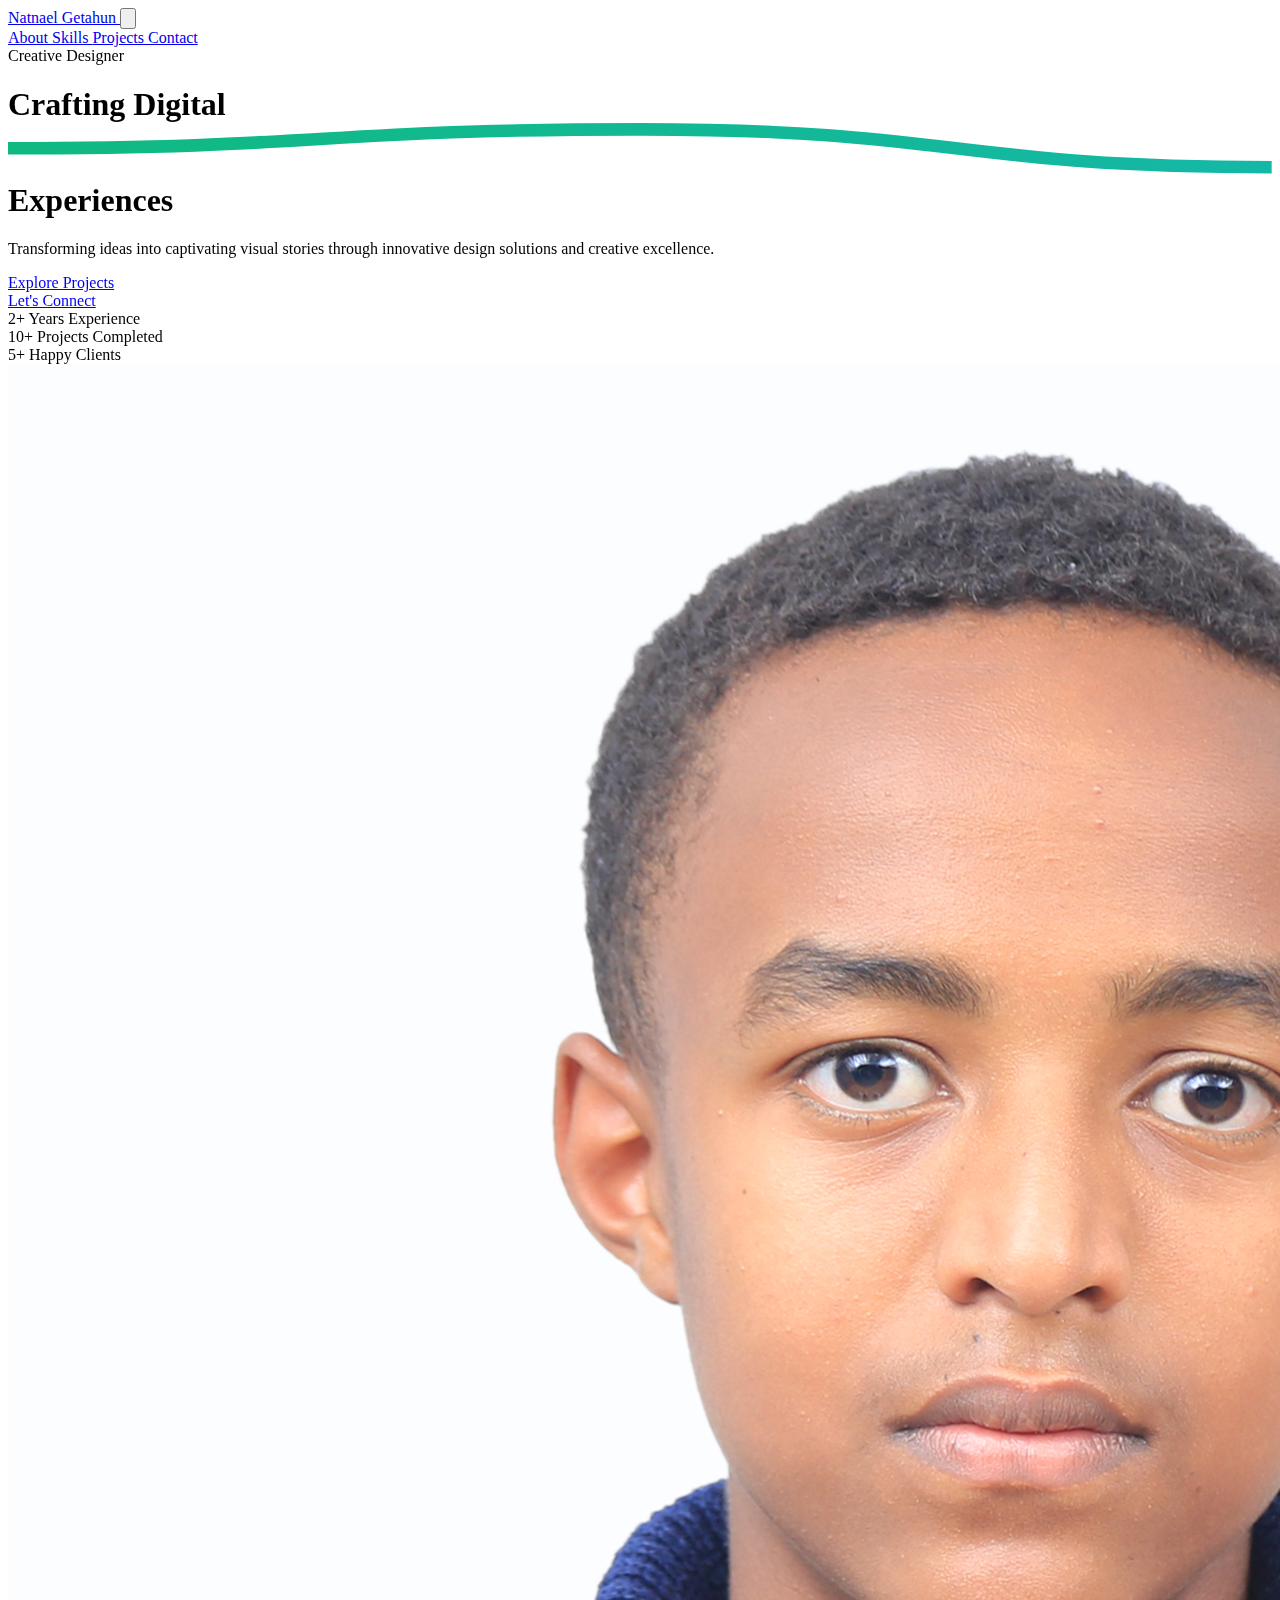
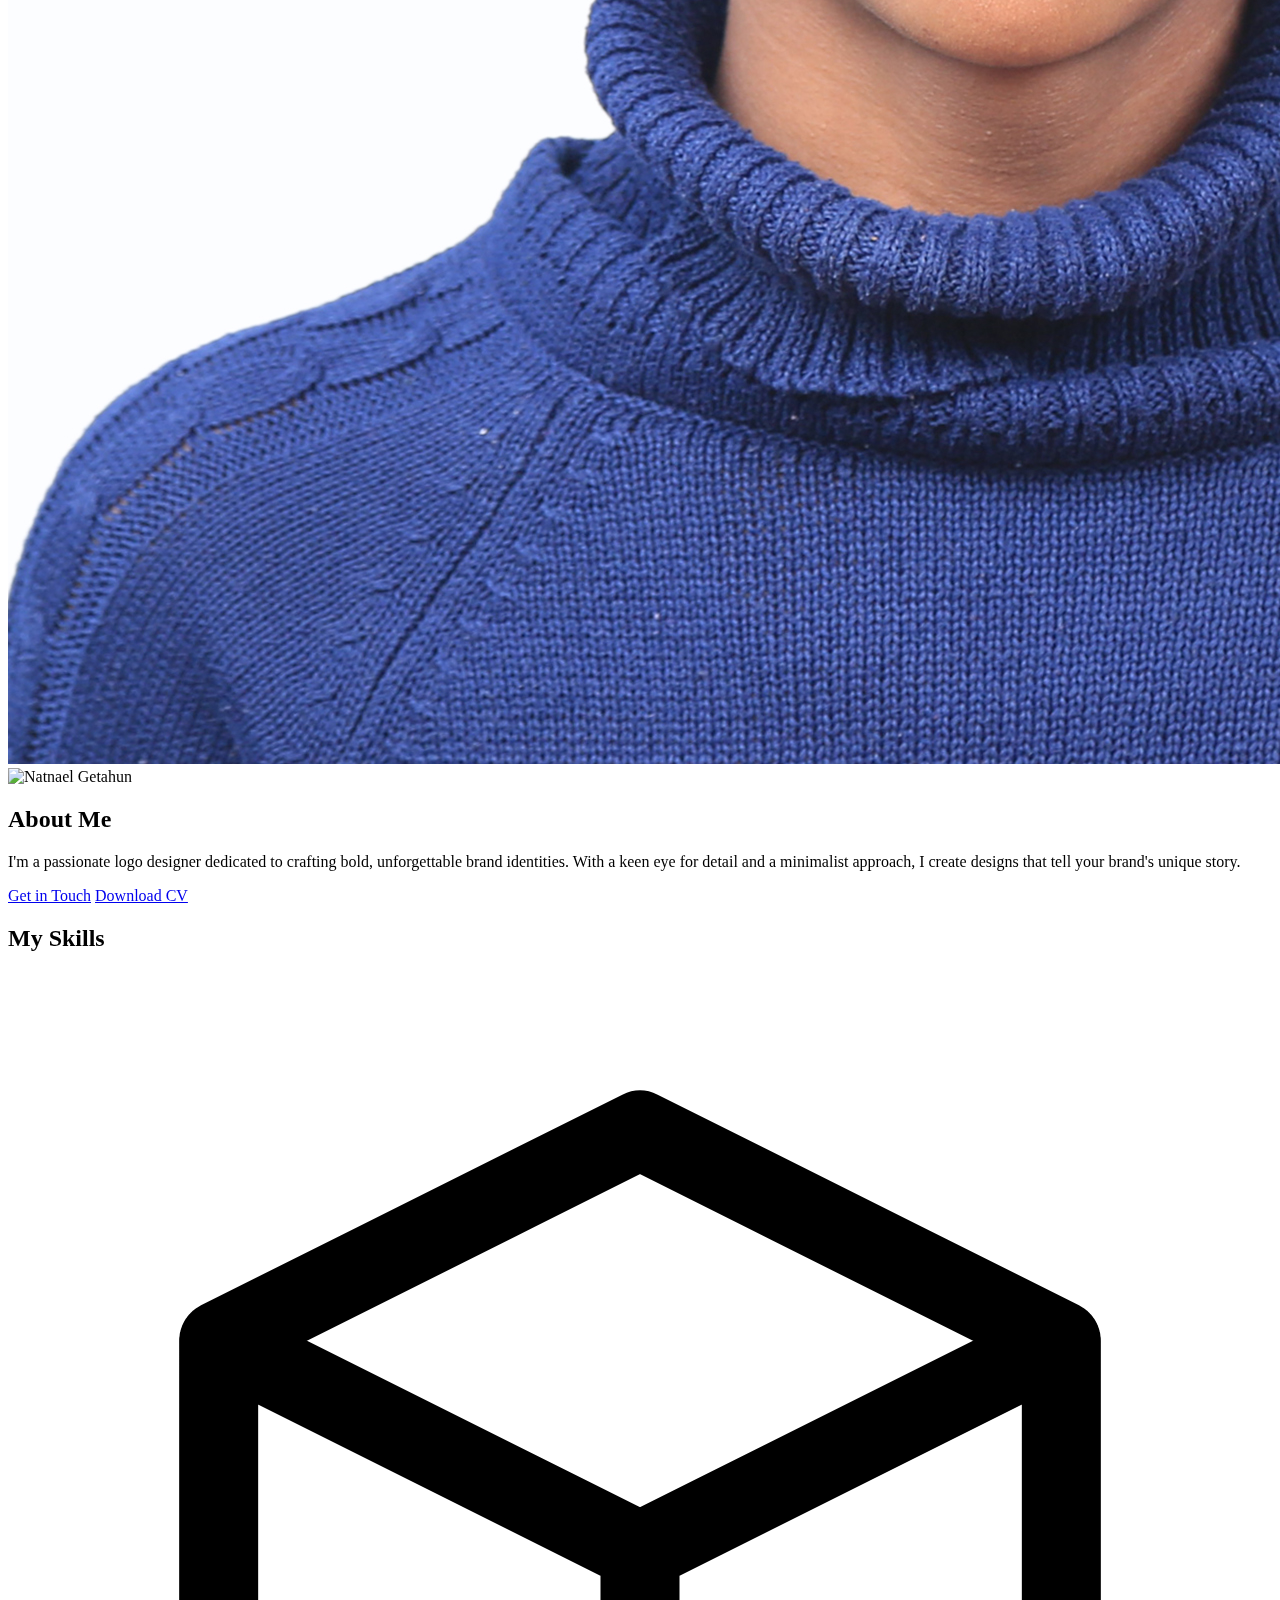
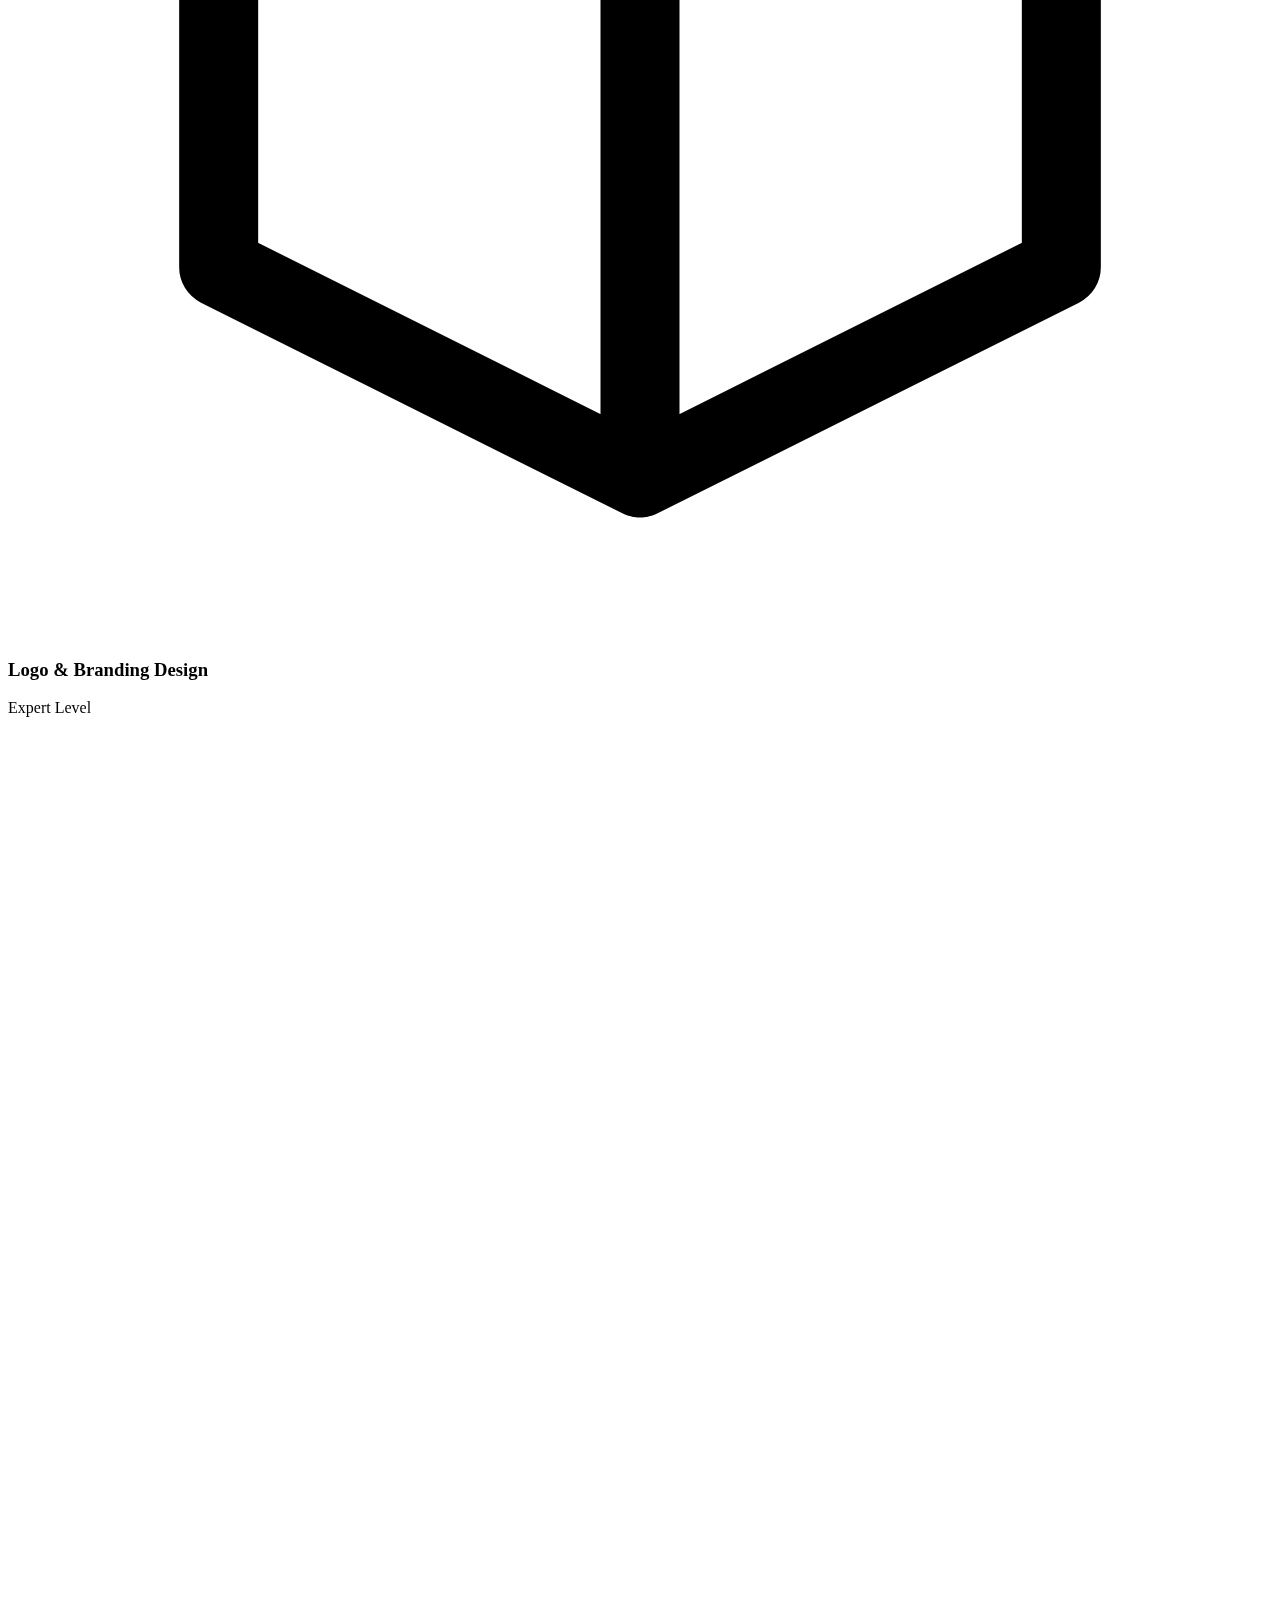
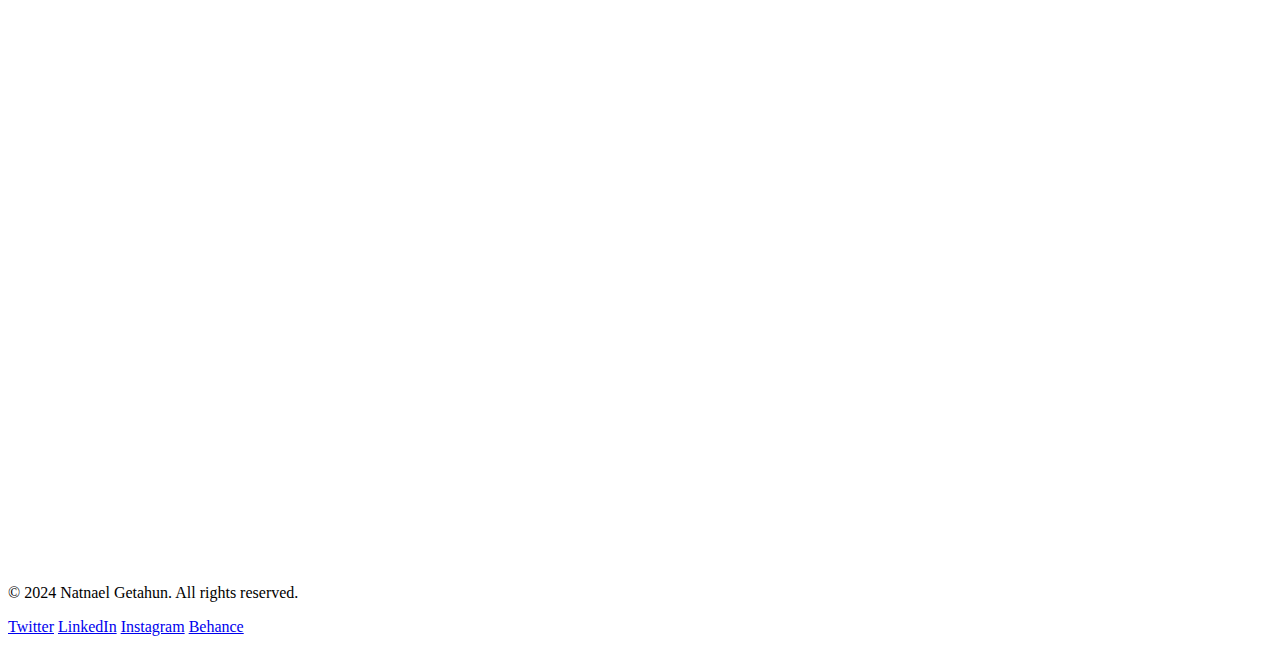
==== index.html @ 7a93e9b8 "first commit" ====
<!DOCTYPE html>
<html lang="en">
<head>
    <meta charset="UTF-8">
    <meta name="viewport" content="width=device-width, initial-scale=1.0">
    <title>Your Portfolio</title>
    <script src="https://cdn.tailwindcss.com"></script>
    <script src="https://unpkg.com/aos@2.3.1/dist/aos.js"></script>
    <link href="https://unpkg.com/aos@2.3.1/dist/aos.css" rel="stylesheet">
</head>
<body class="bg-gradient-to-br from-gray-900 to-black text-gray-100">
    <!-- Navbar -->
    <nav class="fixed top-0 w-full z-50 transition-all duration-300" id="navbar">
        <div class="max-w-7xl mx-auto px-4 sm:px-6 lg:px-8">
            <div class="flex justify-between h-20 items-center">
                <a href="#" class="relative group">
                    <span class="text-2xl font-bold bg-gradient-to-r from-emerald-400 to-teal-500 bg-clip-text text-transparent">
                        Natnael Getahun
                    </span>
                    <span class="absolute -bottom-1 left-0 w-0 h-0.5 bg-gradient-to-r from-emerald-400 to-teal-500 group-hover:w-full transition-all duration-300"></span>
                </a>
                
                <button class="md:hidden p-2 rounded-lg bg-gray-800/50 hover:bg-gray-700/50 transition-colors backdrop-blur-lg" type="button" aria-label="Toggle menu">
                    <svg class="h-6 w-6 text-emerald-400" fill="none" viewBox="0 0 24 24" stroke="currentColor">
                        <path stroke-linecap="round" stroke-linejoin="round" stroke-width="2" d="M4 6h16M4 12h16M4 18h16"/>
                    </svg>
                </button>

                <div class="hidden md:flex items-center space-x-1">
                    <a href="#about" class="px-4 py-2 rounded-lg hover:bg-gray-800/50 hover:text-emerald-400 transition-all duration-300 relative group">
                        About
                        <span class="absolute bottom-0 left-0 w-full h-0.5 bg-emerald-400 transform scale-x-0 group-hover:scale-x-100 transition-transform duration-300"></span>
                    </a>
                    <a href="#skills" class="px-4 py-2 rounded-lg hover:bg-gray-800/50 hover:text-emerald-400 transition-all duration-300 relative group">
                        Skills
                        <span class="absolute bottom-0 left-0 w-full h-0.5 bg-emerald-400 transform scale-x-0 group-hover:scale-x-100 transition-transform duration-300"></span>
                    </a>
                    <a href="#projects" class="px-4 py-2 rounded-lg hover:bg-gray-800/50 hover:text-emerald-400 transition-all duration-300 relative group">
                        Projects
                        <span class="absolute bottom-0 left-0 w-full h-0.5 bg-emerald-400 transform scale-x-0 group-hover:scale-x-100 transition-transform duration-300"></span>
                    </a>
                    <a href="#contact" class="ml-4 px-6 py-2 bg-gradient-to-r from-emerald-500 to-teal-500 rounded-lg hover:from-emerald-600 hover:to-teal-600 transition-all duration-300 shadow-lg hover:shadow-emerald-500/25">
                        Contact
                    </a>
                </div>
            </div>
        </div>
    </nav>

    <!-- Hero Section -->
    <header class="min-h-screen relative overflow-hidden pt-20">
        <div class="absolute inset-0">
            <div class="absolute inset-0 bg-gradient-to-br from-emerald-500/10 to-teal-500/10 animate-pulse"></div>
            <div class="absolute w-full h-full bg-[radial-gradient(circle_at_center,rgba(16,185,129,0.1)_0%,transparent_70%)]"></div>
        </div>
        
        <div class="max-w-7xl mx-auto px-6 py-20 relative">
            <div class="flex flex-col md:flex-row items-center justify-between gap-16">
                <div class="md:w-1/2 space-y-8" data-aos="fade-up">
                    <div class="relative">
                        <span class="text-emerald-400 text-xl font-medium mb-4 block">Creative Designer</span>
                        <h1 class="text-6xl md:text-7xl font-bold leading-tight">
                            Crafting
                            <span class="relative">
                                Digital
                                <svg class="absolute -bottom-2 left-0 w-full" viewBox="0 0 200 8" xmlns="http://www.w3.org/2000/svg">
                                    <path d="M0 4C50 4 50 1 100 1C150 1 150 7 200 7" stroke="url(#gradient)" stroke-width="2" fill="none"/>
                                    <defs>
                                        <linearGradient id="gradient" x1="0%" y1="0%" x2="100%" y2="0%">
                                            <stop offset="0%" style="stop-color:#10B981"/>
                                            <stop offset="100%" style="stop-color:#14B8A6"/>
                                        </linearGradient>
                                    </defs>
                                </svg>
                            </span>
                            <span class="block mt-2">Experiences</span>
                        </h1>
                        <p class="text-xl md:text-2xl text-gray-400 mt-8 max-w-xl">
                            Transforming ideas into captivating visual stories through innovative design solutions and creative excellence.
                        </p>
                    </div>
                    
                    <div class="flex flex-col sm:flex-row gap-6 mt-12">
                        <a href="#projects" class="group relative px-8 py-4 bg-gradient-to-r from-emerald-500 to-teal-500 rounded-full font-medium overflow-hidden">
                            <span class="relative z-10">Explore Projects</span>
                            <div class="absolute inset-0 bg-gradient-to-r from-teal-500 to-emerald-500 translate-x-full group-hover:translate-x-0 transition-transform duration-300"></div>
                        </a>
                        <a href="#contact" class="px-8 py-4 rounded-full font-medium border border-emerald-500/30 hover:border-emerald-500 transition-all hover:shadow-[0_0_20px_rgba(16,185,129,0.2)] backdrop-blur-sm">
                            Let's Connect
                        </a>
                    </div>
                    
                    <div class="flex gap-8 mt-12">
                        <div class="text-center">
                            <span class="block text-3xl font-bold text-emerald-400">2+</span>
                            <span class="text-gray-400">Years Experience</span>
                        </div>
                        <div class="text-center">
                            <span class="block text-3xl font-bold text-emerald-400">10+</span>
                            <span class="text-gray-400">Projects Completed</span>
                        </div>
                        <div class="text-center">
                            <span class="block text-3xl font-bold text-emerald-400">5+</span>
                            <span class="text-gray-400">Happy Clients</span>
                        </div>
                    </div>
                </div>
                
                <div class="md:w-1/2 relative" data-aos="fade-left">
                    <div class="relative z-10">
                        <div class="group relative aspect-[3/3] w-full max-w-lg mx-auto">
                            <img src="images/profile.jpg" alt="Natnael Getahun" class="w-full h-full object-cover rounded-2xl shadow-[0_0_50px_rgba(16,185,129,0.3)] border border-emerald-500/20">
                            <div class="absolute inset-0 bg-gradient-to-tr from-emerald-500/20 to-transparent opacity-0 group-hover:opacity-100 transition-all duration-300 rounded-2xl"></div>
                        </div>
                    </div>
                </div>
            </div>
        </div>
    </header>

    <!-- About Section -->
    <section id="about" class="py-32 relative">
        <div class="max-w-6xl mx-auto px-4 grid md:grid-cols-2 gap-12 items-center">
            <div class="relative" data-aos="fade-right" data-aos-duration="1000">
                <img src="images/G04A7018.JPG" alt="Natnael Getahun" class="rounded-2xl object-top bg-top shadow-2xl w-full aspect-square object-cover">
                <div class="absolute -bottom-6 -right-6 w-48 h-48 bg-emerald-500/20 rounded-2xl -z-10"></div>
            </div>
            <div data-aos="fade-left" data-aos-duration="1000">
                <h2 class="text-5xl font-bold mb-8 bg-gradient-to-r from-emerald-400 to-teal-500 bg-clip-text text-transparent">About Me</h2>
                <p class="text-xl leading-relaxed text-gray-300 mb-8">
                    I'm a passionate logo designer dedicated to crafting bold, unforgettable brand identities. With a keen eye for detail and a minimalist approach, I create designs that tell your brand's unique story.
                </p>
                <div class="flex gap-4">
                    <a href="#contact" class="px-6 py-3 bg-emerald-500 rounded-lg hover:bg-emerald-600 transition-all">Get in Touch</a>
                    <a href="#" class="px-6 py-3 border border-emerald-500 text-emerald-500 rounded-lg hover:bg-emerald-500 hover:text-white transition-all">Download CV</a>
                </div>
            </div>
        </div>
    </section>

    <!-- Skills Section -->
    <section id="skills" class="py-32 bg-gray-900/50">
        <div class="max-w-6xl mx-auto px-4">
            <h2 class="text-5xl font-bold text-center mb-16 bg-gradient-to-r from-emerald-400 to-teal-500 bg-clip-text text-transparent" data-aos="fade-up">My Skills</h2>
            <div class="grid grid-cols-2 md:grid-cols-3 gap-8">
                <!-- Logo & Branding -->
                <div class="bg-gray-800/50 p-6 rounded-xl text-center hover:transform hover:scale-105 transition-all" data-aos="fade-up" data-aos-delay="100">
                    <svg class="w-16 h-16 mx-auto mb-4 text-emerald-400" viewBox="0 0 24 24" fill="none" stroke="currentColor" stroke-width="1.5">
                        <path d="M20 7L12 3L4 7M20 7L12 11M20 7V17L12 21M12 11L4 7M12 11V21M4 7V17L12 21" stroke-linecap="round" stroke-linejoin="round"/>
                    </svg>
                    <h3 class="text-xl font-bold text-emerald-400">Logo & Branding Design</h3>
                    <p class="text-gray-400">Expert Level</p>
                </div>

                <!-- Illustration -->
                <div class="bg-gray-800/50 p-6 rounded-xl text-center hover:transform hover:scale-105 transition-all" data-aos="fade-up" data-aos-delay="200">
                    <svg class="w-16 h-16 mx-auto mb-4 text-emerald-400" viewBox="0 0 24 24" fill="none" stroke="currentColor" stroke-width="1.5">
                        <path d="M4 16L8.586 11.414C9.367 10.633 10.633 10.633 11.414 11.414L16 16M14 14L15.586 12.414C16.367 11.633 17.633 11.633 18.414 12.414L20 14M14 8H14.01M6 20H18C19.1046 20 20 19.1046 20 18V6C20 4.89543 19.1046 4 18 4H6C4.89543 4 4 4.89543 4 6V18C4 19.1046 4.89543 20 6 20Z" stroke-linecap="round" stroke-linejoin="round"/>
                    </svg>
                    <h3 class="text-xl font-bold text-emerald-400">Illustration</h3>
                    <p class="text-gray-400">Advanced</p>
                </div>

                <!-- UX/UI Design -->
                <div class="bg-gray-800/50 p-6 rounded-xl text-center hover:transform hover:scale-105 transition-all" data-aos="fade-up" data-aos-delay="300">
                    <svg class="w-16 h-16 mx-auto mb-4 text-emerald-400" viewBox="0 0 24 24" fill="none" stroke="currentColor" stroke-width="1.5">
                        <path d="M9 12H15M9 16H15M17 21H7C5.89543 21 5 20.1046 5 19V5C5 3.89543 5.89543 3 7 3H12.5858C12.851 3 13.1054 3.10536 13.2929 3.29289L18.7071 8.70711C18.8946 8.89464 19 9.149 19 9.41421V19C19 20.1046 18.1046 21 17 21Z" stroke-linecap="round" stroke-linejoin="round"/>
                    </svg>
                    <h3 class="text-xl font-bold text-emerald-400">UX/UI Design</h3>
                    <p class="text-gray-400">Intermediate</p>
                </div>

                <!-- Print Design -->
                <div class="bg-gray-800/50 p-6 rounded-xl text-center hover:transform hover:scale-105 transition-all" data-aos="fade-up" data-aos-delay="400">
                    <svg class="w-16 h-16 mx-auto mb-4 text-emerald-400" viewBox="0 0 24 24" fill="none" stroke="currentColor" stroke-width="1.5">
                        <path d="M17 17H19C20.1046 17 21 16.1046 21 15V11C21 9.89543 20.1046 9 19 9H5C3.89543 9 3 9.89543 3 11V15C3 16.1046 3.89543 17 5 17H7M17 17V15H7V17M17 17V21H7V17" stroke-linecap="round" stroke-linejoin="round"/>
                        <path d="M7 9V5C7 3.89543 7.89543 3 9 3H15C16.1046 3 17 3.89543 17 5V9" stroke-linecap="round" stroke-linejoin="round"/>
                    </svg>
                    <h3 class="text-xl font-bold text-emerald-400">Print Design</h3>
                    <p class="text-gray-400">Expert Level</p>
                </div>

                <!-- Print Production -->
                <div class="bg-gray-800/50 p-6 rounded-xl text-center hover:transform hover:scale-105 transition-all" data-aos="fade-up" data-aos-delay="500">
                    <svg class="w-16 h-16 mx-auto mb-4 text-emerald-400" viewBox="0 0 24 24" fill="none" stroke="currentColor" stroke-width="1.5">
                        <path d="M7 16V4M7 4L3 8M7 4L11 8M17 8V20M17 20L13 16M17 20L21 16" stroke-linecap="round" stroke-linejoin="round"/>
                    </svg>
                    <h3 class="text-xl font-bold text-emerald-400">Print Production</h3>
                    <p class="text-gray-400">Advanced</p>
                </div>
            </div>
        </div>
    </section>

    <!-- Projects Section -->
    <section id="projects" class="py-32">
        <div class="max-w-7xl mx-auto px-4">
            <div class="text-center mb-20" data-aos="fade-up">
                <h2 class="text-5xl font-bold mb-6 bg-gradient-to-r from-emerald-400 to-teal-500 bg-clip-text text-transparent">Featured Projects</h2>
                <p class="text-2xl text-gray-300">A Selection of My Best Work</p>
            </div>
            <div class="grid grid-cols-1 md:grid-cols-2 lg:grid-cols-3 gap-10">
                <div class="group relative overflow-hidden rounded-2xl" data-aos="fade-up">
                    <img src="images/projects/project-1/image-1.jpg" class="w-full h-[400px] object-cover transition-transform duration-500 group-hover:scale-110" alt="Demul Brand Identity">
                    <div class="absolute inset-0 bg-gradient-to-t from-black/80 to-transparent flex items-end p-8 translate-y-4 group-hover:translate-y-0 transition-transform">
                        <div>
                            <h3 class="text-2xl font-bold text-emerald-400 mb-2">Demul Brand Identity</h3>
                            <p class="text-gray-300">Modern sports brand identity featuring dynamic neon green aesthetics, custom typography, and comprehensive merchandise design</p>
                        </div>
                    </div>
                </div>
                <div class="group relative overflow-hidden rounded-2xl" data-aos="fade-up" data-aos-delay="100">
                    <img src="images/projects/project-2/image-1.jpg" class="w-full h-[400px] object-cover transition-transform duration-500 group-hover:scale-110" alt="Gold Coffee Packaging">
                    <div class="absolute inset-0 bg-gradient-to-t from-black/80 to-transparent flex items-end p-8 translate-y-4 group-hover:translate-y-0 transition-transform">
                        <div>
                            <h3 class="text-2xl font-bold text-emerald-400 mb-2">Gold Coffee Branding</h3>
                            <p class="text-gray-300">Premium Ethiopian coffee packaging design with elegant gold accents and modern typography</p>
                        </div>
                    </div>
                </div>
                <div class="group relative overflow-hidden rounded-2xl" data-aos="fade-up" data-aos-delay="200">
                    <img src="images/projects/project-3/image-1.jpg" class="w-full h-[400px] object-cover transition-transform duration-500 group-hover:scale-110" alt="Pharez Branding">
                    <div class="absolute inset-0 bg-gradient-to-t from-black/80 to-transparent flex items-end p-8 translate-y-4 group-hover:translate-y-0 transition-transform">
                        <div>
                            <h3 class="text-2xl font-bold text-emerald-400 mb-2">Pharez Corporate Identity</h3>
                            <p class="text-gray-300">Complete branding package including logo design, stationery, and company profile</p>
                        </div>
                    </div>
                </div>
            </div>
        </div>
    </section>

    <!-- Contact Section -->
    <section id="contact" class="py-32 relative">
        <div class="absolute inset-0 bg-emerald-500/5 backdrop-blur-3xl"></div>
        <div class="max-w-4xl mx-auto px-4 relative">
            <h2 class="text-5xl font-bold text-center mb-12 bg-gradient-to-r from-emerald-400 to-teal-500 bg-clip-text text-transparent" data-aos="fade-up">Let's Work Together</h2>
            <form class="grid md:grid-cols-2 gap-8" data-aos="fade-up" data-aos-delay="200">
                <div>
                    <label for="name" class="block text-lg font-medium mb-3 text-gray-300">Name</label>
                    <input type="text" id="name" required 
                        class="w-full px-6 py-4 bg-gray-800/50 rounded-xl focus:ring-2 focus:ring-emerald-500 focus:outline-none backdrop-blur-xl border border-gray-700/50">
                </div>
                <div>
                    <label for="email" class="block text-lg font-medium mb-3 text-gray-300">Email</label>
                    <input type="email" id="email" required 
                        class="w-full px-6 py-4 bg-gray-800/50 rounded-xl focus:ring-2 focus:ring-emerald-500 focus:outline-none backdrop-blur-xl border border-gray-700/50">
                </div>
                <div class="md:col-span-2">
                    <label for="message" class="block text-lg font-medium mb-3 text-gray-300">Message</label>
                    <textarea id="message" rows="5" required 
                        class="w-full px-6 py-4 bg-gray-800/50 rounded-xl focus:ring-2 focus:ring-emerald-500 focus:outline-none backdrop-blur-xl border border-gray-700/50"></textarea>
                </div>
                <div class="md:col-span-2">
                    <button type="submit" 
                        class="w-full py-4 bg-gradient-to-r from-emerald-500 to-teal-600 rounded-xl hover:from-emerald-600 hover:to-teal-700 transition-all text-lg font-semibold hover:scale-105">
                        Send Message
                    </button>
                </div>
            </form>
        </div>
    </section>

    <!-- Footer -->
    <footer class="bg-gray-900/80 py-12">
        <div class="max-w-7xl mx-auto px-4 text-center">
            <p class="text-gray-400">&copy; 2024 Natnael Getahun. All rights reserved.</p>
            <div class="flex justify-center gap-6 mt-6">
                <a href="#" class="text-gray-400 hover:text-emerald-400 transition-colors">Twitter</a>
                <a href="#" class="text-gray-400 hover:text-emerald-400 transition-colors">LinkedIn</a>
                <a href="#" class="text-gray-400 hover:text-emerald-400 transition-colors">Instagram</a>
                <a href="#" class="text-gray-400 hover:text-emerald-400 transition-colors">Behance</a>
            </div>
        </div>
    </footer>

    <script>
        AOS.init({
            duration: 1000,
            once: true,
            mirror: false
        });

        // Navbar scroll functionality
        window.addEventListener('scroll', function() {
            const navbar = document.getElementById('navbar');
            if (window.scrollY > 50) {
                navbar.classList.add('bg-gray-900/60', 'backdrop-blur-xl', 'border-b', 'border-gray-800/50');
            } else {
                navbar.classList.remove('bg-gray-900/60', 'backdrop-blur-xl', 'border-b', 'border-gray-800/50');
            }
        });
    </script>
</body>
</html>
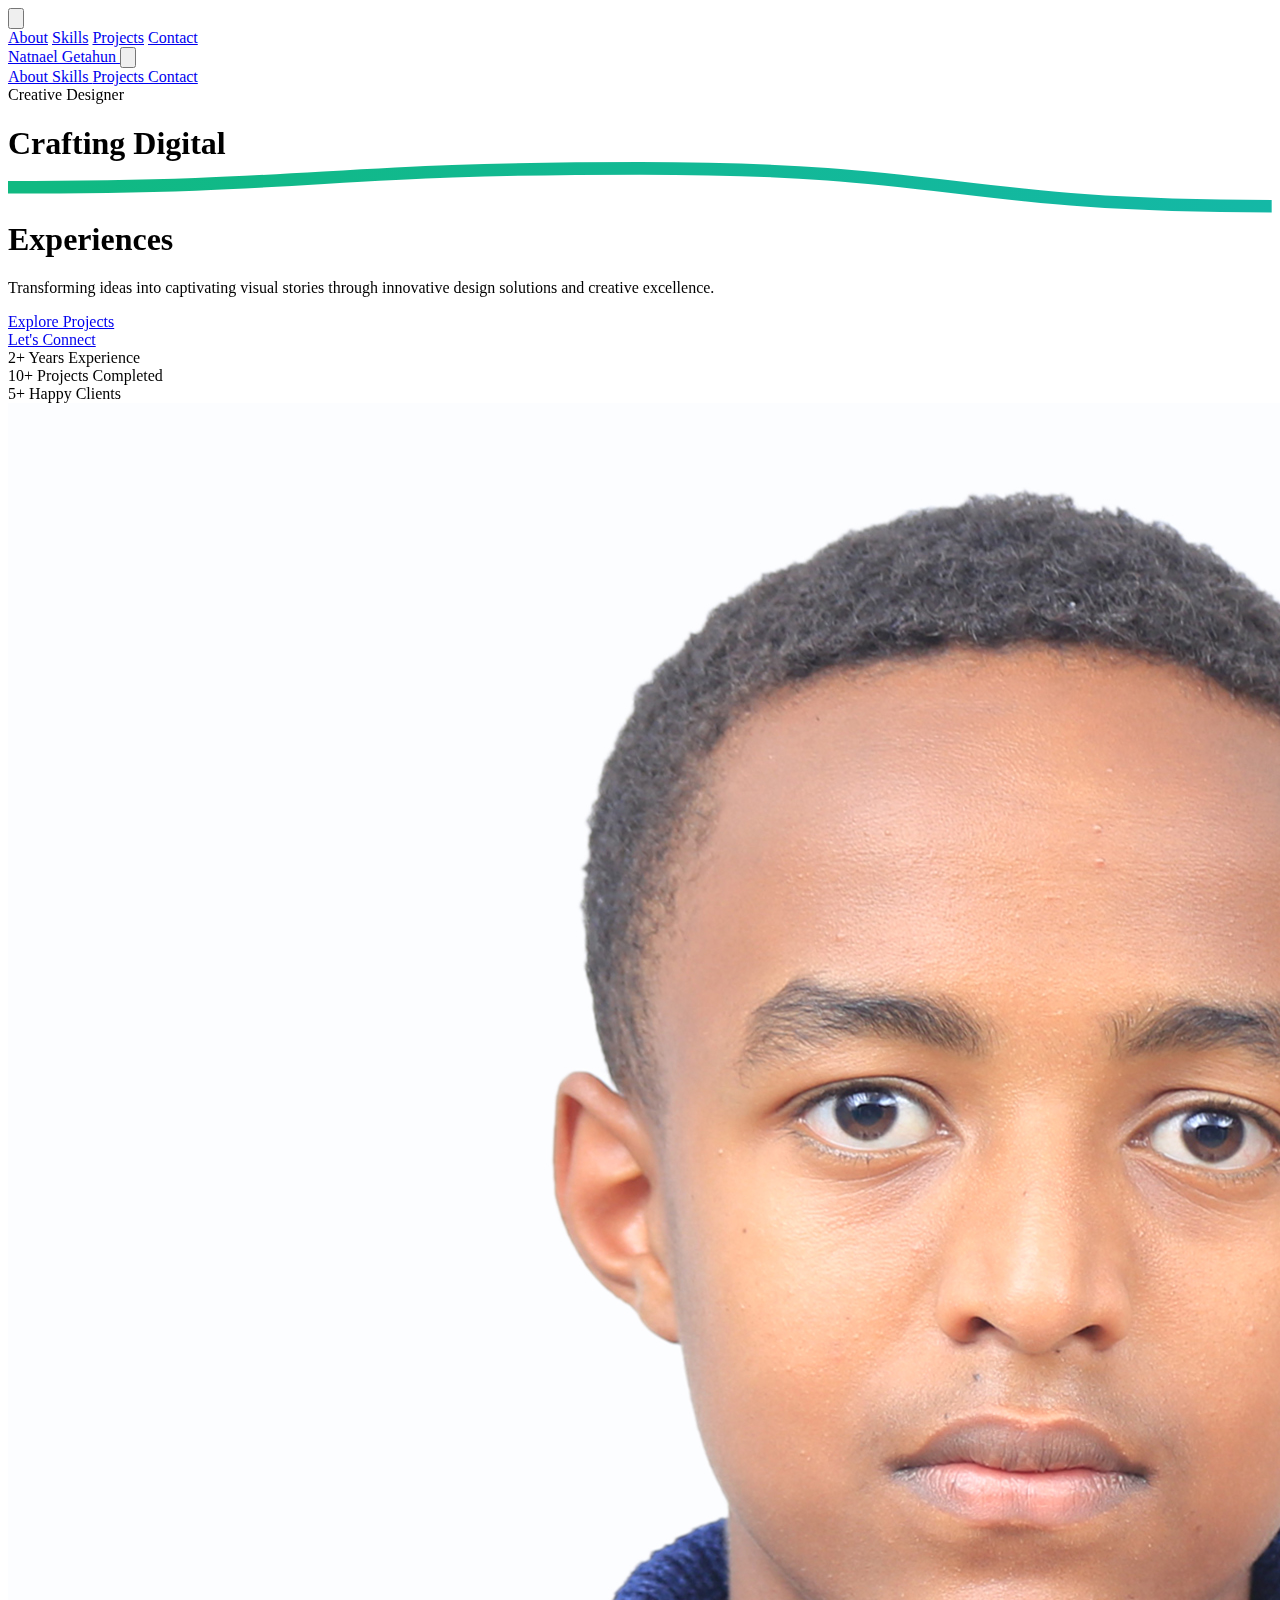
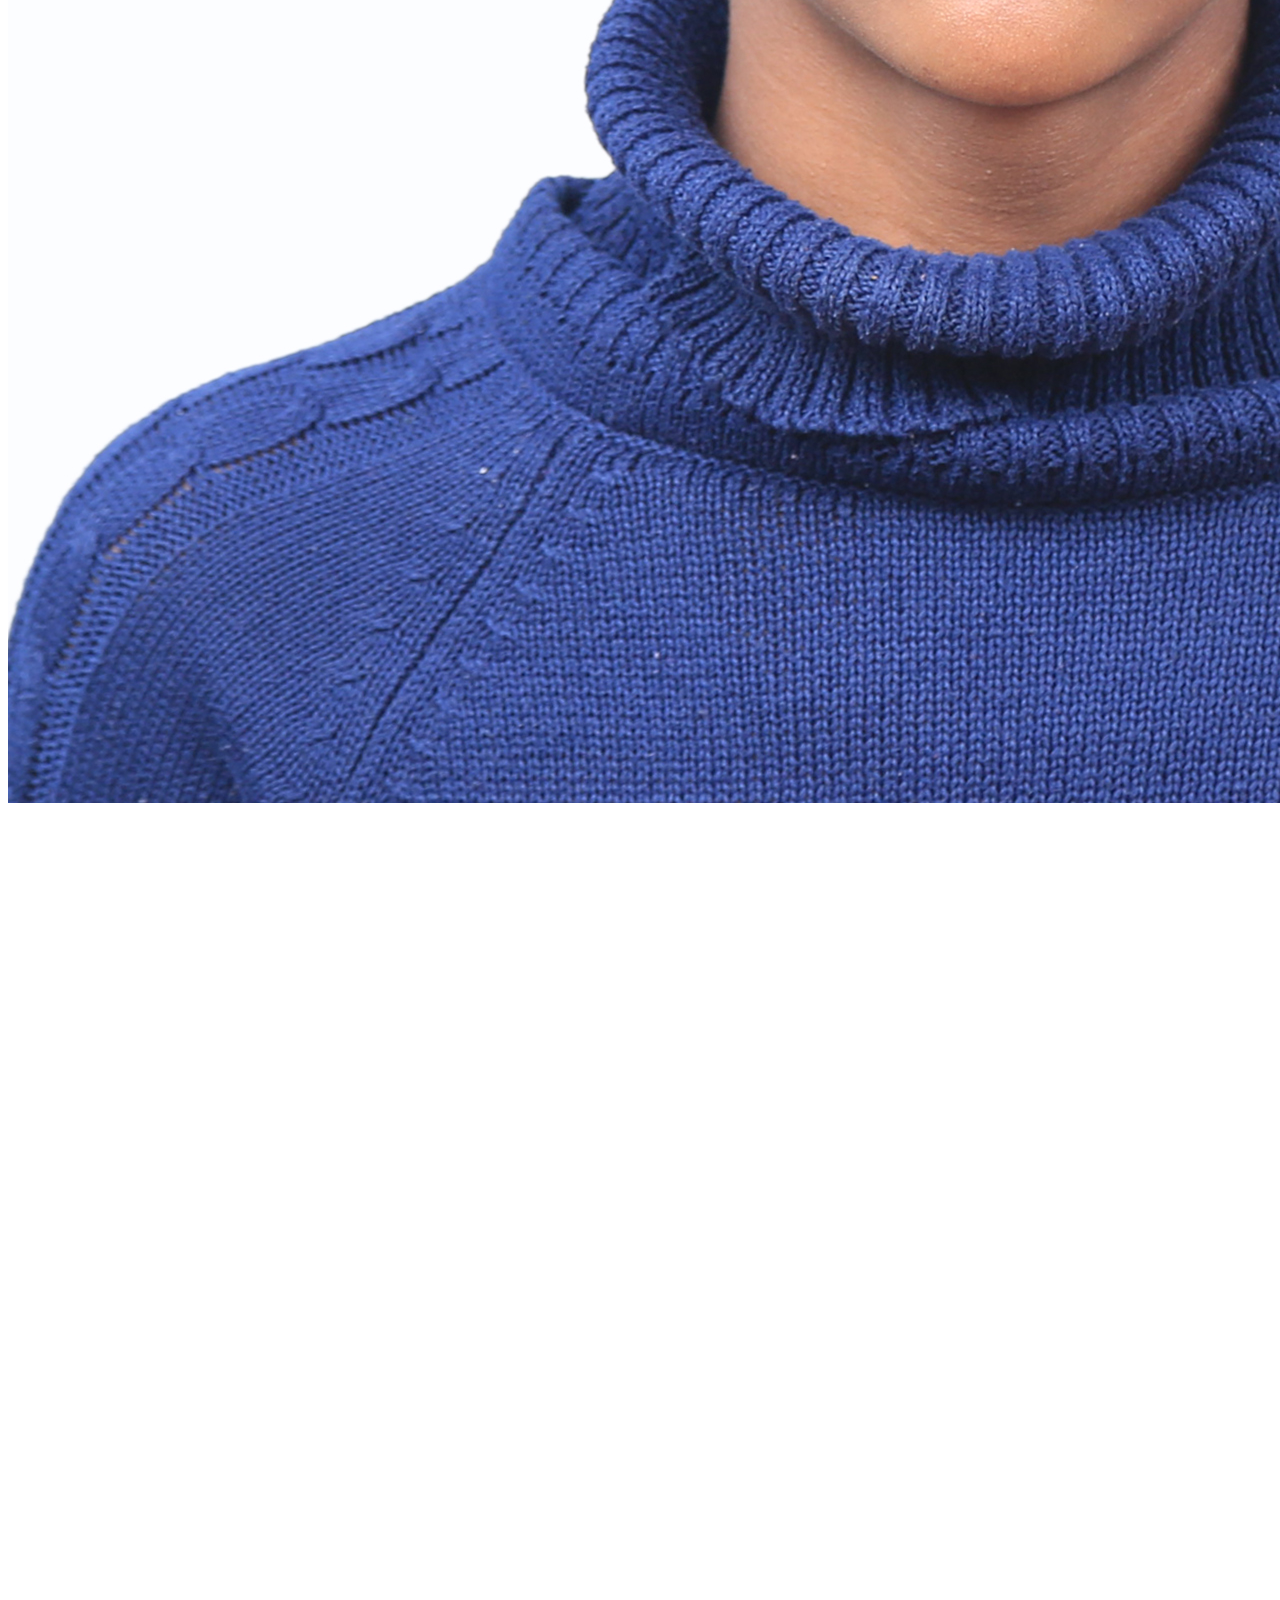
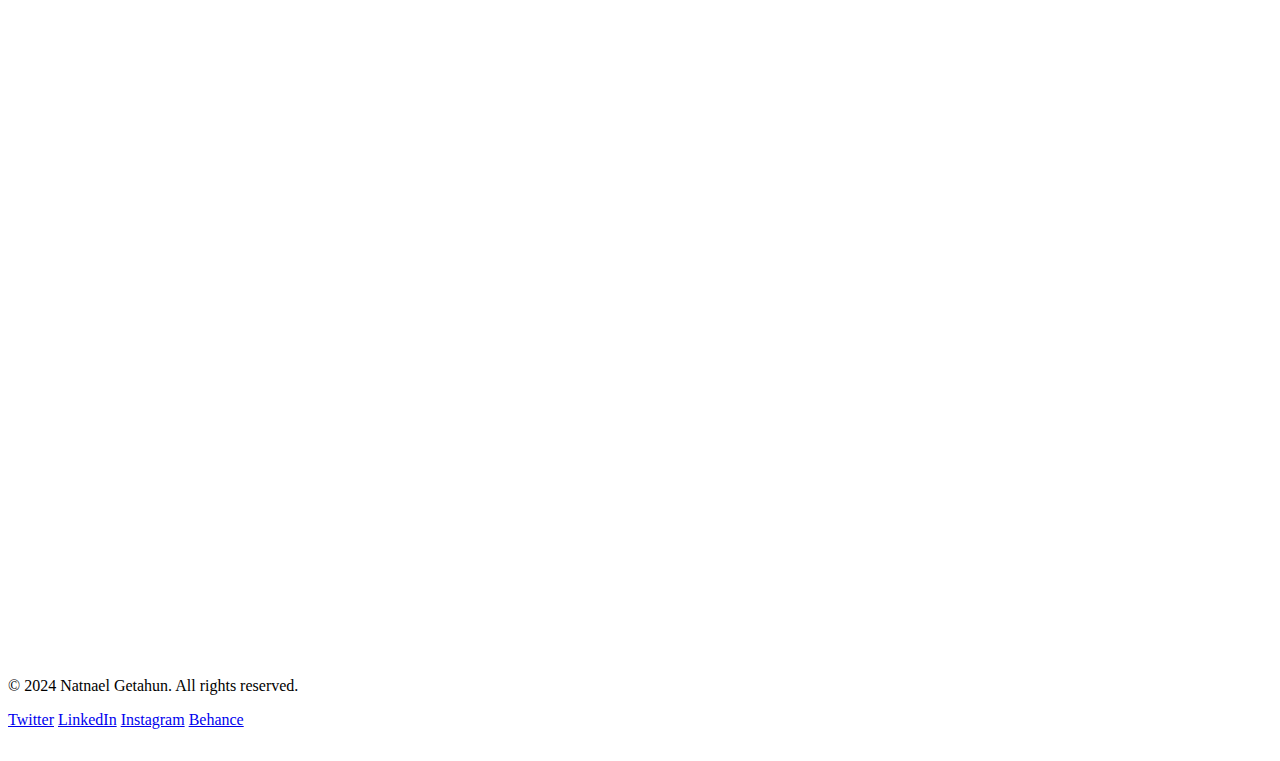
==== commit b4e3df01: "Enhance portfolio website with improved SEO, mobile menu functionality, and updated design elements." ====
--- a/index.html
+++ b/index.html
@@ -3,30 +3,76 @@
 <head>
     <meta charset="UTF-8">
     <meta name="viewport" content="width=device-width, initial-scale=1.0">
-    <title>Your Portfolio</title>
+    <meta name="description" content="Natnael Getahun - Creative Designer specializing in logo design, branding and digital experiences. View my portfolio of innovative design solutions.">
+    <meta name="keywords" content="logo design, branding, UI/UX design, creative designer, digital experiences, portfolio">
+    <meta name="author" content="Natnael Getahun">
+    
+    <!-- Open Graph / Facebook -->
+    <meta property="og:type" content="website">
+    <meta property="og:url" content="https://gucha.vercel.app/">
+    <meta property="og:title" content="Natnael Getahun - Creative Designer">
+    <meta property="og:description" content="Creative designer specializing in logo design, branding and digital experiences. View my portfolio of innovative design solutions.">
+    <meta property="og:image" content="https://gucha.vercel.app/images/og-image.jpg">
+
+    <!-- Twitter -->
+    <meta property="twitter:card" content="summary_large_image">
+    <meta property="twitter:url" content="https://gucha.vercel.app/">
+    <meta property="twitter:title" content="Natnael Getahun - Creative Designer">
+    <meta property="twitter:description" content="Creative designer specializing in logo design, branding and digital experiences. View my portfolio of innovative design solutions.">
+    <meta property="twitter:image" content="https://gucha.vercel.app/images/twitter-image.jpg">
+
+    <!-- Theme Color -->
+    <meta name="theme-color" content="#10B981">
+    <meta name="msapplication-navbutton-color" content="#10B981">
+    <meta name="apple-mobile-web-app-status-bar-style" content="#10B981">
+
+    <!-- Favicon -->
+    <link rel="apple-touch-icon" sizes="180x180" href="/apple-touch-icon.png">
+    <link rel="icon" type="image/png" sizes="32x32" href="/favicon-32x32.png">
+    <link rel="icon" type="image/png" sizes="16x16" href="/favicon-16x16.png">
+    <link rel="manifest" href="/site.webmanifest">
+
+    <title>Natnael Getahun - Creative Designer</title>
     <script src="https://cdn.tailwindcss.com"></script>
     <script src="https://unpkg.com/aos@2.3.1/dist/aos.js"></script>
     <link href="https://unpkg.com/aos@2.3.1/dist/aos.css" rel="stylesheet">
 </head>
 <body class="bg-gradient-to-br from-gray-900 to-black text-gray-100">
+    <!-- Mobile Menu -->
+    <div id="mobile-menu" class="fixed inset-0 bg-gray-900/95 z-50 transform translate-x-full transition-transform duration-300 lg:hidden">
+        <div class="flex justify-end p-6">
+            <button onclick="toggleMobileMenu()" class="text-gray-400 hover:text-white">
+                <svg class="w-6 h-6" fill="none" stroke="currentColor" viewBox="0 0 24 24">
+                    <path stroke-linecap="round" stroke-linejoin="round" stroke-width="2" d="M6 18L18 6M6 6l12 12"/>
+                </svg>
+            </button>
+        </div>
+        <nav class="flex flex-col items-center space-y-8 p-8">
+            <a href="#about" onclick="toggleMobileMenu()" class="text-xl hover:text-emerald-400 transition-colors">About</a>
+            <a href="#skills" onclick="toggleMobileMenu()" class="text-xl hover:text-emerald-400 transition-colors">Skills</a>
+            <a href="#projects" onclick="toggleMobileMenu()" class="text-xl hover:text-emerald-400 transition-colors">Projects</a>
+            <a href="#contact" onclick="toggleMobileMenu()" class="text-xl px-6 py-2 bg-gradient-to-r from-emerald-500 to-teal-500 rounded-lg">Contact</a>
+        </nav>
+    </div>
+
     <!-- Navbar -->
-    <nav class="fixed top-0 w-full z-50 transition-all duration-300" id="navbar">
+    <nav class="fixed top-0 w-full z-40 transition-all duration-300" id="navbar">
         <div class="max-w-7xl mx-auto px-4 sm:px-6 lg:px-8">
             <div class="flex justify-between h-20 items-center">
                 <a href="#" class="relative group">
-                    <span class="text-2xl font-bold bg-gradient-to-r from-emerald-400 to-teal-500 bg-clip-text text-transparent">
+                    <span class="text-xl sm:text-2xl font-bold bg-gradient-to-r from-emerald-400 to-teal-500 bg-clip-text text-transparent">
                         Natnael Getahun
                     </span>
                     <span class="absolute -bottom-1 left-0 w-0 h-0.5 bg-gradient-to-r from-emerald-400 to-teal-500 group-hover:w-full transition-all duration-300"></span>
                 </a>
                 
-                <button class="md:hidden p-2 rounded-lg bg-gray-800/50 hover:bg-gray-700/50 transition-colors backdrop-blur-lg" type="button" aria-label="Toggle menu">
+                <button onclick="toggleMobileMenu()" class="lg:hidden p-2 rounded-lg bg-gray-800/50 hover:bg-gray-700/50 transition-colors backdrop-blur-lg" type="button" aria-label="Toggle menu">
                     <svg class="h-6 w-6 text-emerald-400" fill="none" viewBox="0 0 24 24" stroke="currentColor">
                         <path stroke-linecap="round" stroke-linejoin="round" stroke-width="2" d="M4 6h16M4 12h16M4 18h16"/>
                     </svg>
                 </button>
 
-                <div class="hidden md:flex items-center space-x-1">
+                <div class="hidden lg:flex items-center space-x-1">
                     <a href="#about" class="px-4 py-2 rounded-lg hover:bg-gray-800/50 hover:text-emerald-400 transition-all duration-300 relative group">
                         About
                         <span class="absolute bottom-0 left-0 w-full h-0.5 bg-emerald-400 transform scale-x-0 group-hover:scale-x-100 transition-transform duration-300"></span>
@@ -54,12 +100,12 @@
             <div class="absolute w-full h-full bg-[radial-gradient(circle_at_center,rgba(16,185,129,0.1)_0%,transparent_70%)]"></div>
         </div>
         
-        <div class="max-w-7xl mx-auto px-6 py-20 relative">
-            <div class="flex flex-col md:flex-row items-center justify-between gap-16">
-                <div class="md:w-1/2 space-y-8" data-aos="fade-up">
+        <div class="max-w-7xl mx-auto px-4 sm:px-6 lg:px-8 py-20 relative">
+            <div class="flex flex-col lg:flex-row items-center justify-between gap-8 lg:gap-16">
+                <div class="w-full lg:w-1/2 space-y-6 sm:space-y-8 text-center lg:text-left" data-aos="fade-up">
                     <div class="relative">
-                        <span class="text-emerald-400 text-xl font-medium mb-4 block">Creative Designer</span>
-                        <h1 class="text-6xl md:text-7xl font-bold leading-tight">
+                        <span class="text-emerald-400 text-lg sm:text-xl font-medium mb-4 block">Creative Designer</span>
+                        <h1 class="text-4xl sm:text-6xl lg:text-7xl font-bold leading-tight">
                             Crafting
                             <span class="relative">
                                 Digital
@@ -75,12 +121,12 @@
                             </span>
                             <span class="block mt-2">Experiences</span>
                         </h1>
-                        <p class="text-xl md:text-2xl text-gray-400 mt-8 max-w-xl">
+                        <p class="text-lg sm:text-xl lg:text-2xl text-gray-400 mt-6 sm:mt-8 max-w-xl mx-auto lg:mx-0">
                             Transforming ideas into captivating visual stories through innovative design solutions and creative excellence.
                         </p>
                     </div>
                     
-                    <div class="flex flex-col sm:flex-row gap-6 mt-12">
+                    <div class="flex flex-col sm:flex-row justify-center lg:justify-start gap-4 sm:gap-6 mt-8 sm:mt-12">
                         <a href="#projects" class="group relative px-8 py-4 bg-gradient-to-r from-emerald-500 to-teal-500 rounded-full font-medium overflow-hidden">
                             <span class="relative z-10">Explore Projects</span>
                             <div class="absolute inset-0 bg-gradient-to-r from-teal-500 to-emerald-500 translate-x-full group-hover:translate-x-0 transition-transform duration-300"></div>
@@ -90,25 +136,25 @@
                         </a>
                     </div>
                     
-                    <div class="flex gap-8 mt-12">
+                    <div class="flex justify-center lg:justify-start gap-8 mt-12">
                         <div class="text-center">
-                            <span class="block text-3xl font-bold text-emerald-400">2+</span>
-                            <span class="text-gray-400">Years Experience</span>
+                            <span class="block text-2xl sm:text-3xl font-bold text-emerald-400">2+</span>
+                            <span class="text-sm sm:text-base text-gray-400">Years Experience</span>
                         </div>
                         <div class="text-center">
-                            <span class="block text-3xl font-bold text-emerald-400">10+</span>
-                            <span class="text-gray-400">Projects Completed</span>
+                            <span class="block text-2xl sm:text-3xl font-bold text-emerald-400">10+</span>
+                            <span class="text-sm sm:text-base text-gray-400">Projects Completed</span>
                         </div>
                         <div class="text-center">
-                            <span class="block text-3xl font-bold text-emerald-400">5+</span>
-                            <span class="text-gray-400">Happy Clients</span>
+                            <span class="block text-2xl sm:text-3xl font-bold text-emerald-400">5+</span>
+                            <span class="text-sm sm:text-base text-gray-400">Happy Clients</span>
                         </div>
                     </div>
                 </div>
                 
-                <div class="md:w-1/2 relative" data-aos="fade-left">
+                <div class="w-full lg:w-1/2 relative" data-aos="fade-left">
                     <div class="relative z-10">
-                        <div class="group relative aspect-[3/3] w-full max-w-lg mx-auto">
+                        <div class="group relative aspect-square w-full max-w-lg mx-auto">
                             <img src="images/profile.jpg" alt="Natnael Getahun" class="w-full h-full object-cover rounded-2xl shadow-[0_0_50px_rgba(16,185,129,0.3)] border border-emerald-500/20">
                             <div class="absolute inset-0 bg-gradient-to-tr from-emerald-500/20 to-transparent opacity-0 group-hover:opacity-100 transition-all duration-300 rounded-2xl"></div>
                         </div>
@@ -119,18 +165,18 @@
     </header>
 
     <!-- About Section -->
-    <section id="about" class="py-32 relative">
-        <div class="max-w-6xl mx-auto px-4 grid md:grid-cols-2 gap-12 items-center">
+    <section id="about" class="py-20 sm:py-32 relative overflow-x-hidden">
+        <div class="max-w-6xl mx-auto px-4 grid lg:grid-cols-2 gap-12 items-center">
             <div class="relative" data-aos="fade-right" data-aos-duration="1000">
                 <img src="images/G04A7018.JPG" alt="Natnael Getahun" class="rounded-2xl object-top bg-top shadow-2xl w-full aspect-square object-cover">
                 <div class="absolute -bottom-6 -right-6 w-48 h-48 bg-emerald-500/20 rounded-2xl -z-10"></div>
             </div>
-            <div data-aos="fade-left" data-aos-duration="1000">
-                <h2 class="text-5xl font-bold mb-8 bg-gradient-to-r from-emerald-400 to-teal-500 bg-clip-text text-transparent">About Me</h2>
-                <p class="text-xl leading-relaxed text-gray-300 mb-8">
+            <div data-aos="fade-left" data-aos-duration="1000" class="text-center lg:text-left">
+                <h2 class="text-4xl sm:text-5xl font-bold mb-8 bg-gradient-to-r from-emerald-400 to-teal-500 bg-clip-text text-transparent">About Me</h2>
+                <p class="text-lg sm:text-xl leading-relaxed text-gray-300 mb-8">
                     I'm a passionate logo designer dedicated to crafting bold, unforgettable brand identities. With a keen eye for detail and a minimalist approach, I create designs that tell your brand's unique story.
                 </p>
-                <div class="flex gap-4">
+                <div class="flex flex-col sm:flex-row justify-center lg:justify-start gap-4">
                     <a href="#contact" class="px-6 py-3 bg-emerald-500 rounded-lg hover:bg-emerald-600 transition-all">Get in Touch</a>
                     <a href="#" class="px-6 py-3 border border-emerald-500 text-emerald-500 rounded-lg hover:bg-emerald-500 hover:text-white transition-all">Download CV</a>
                 </div>
@@ -139,53 +185,53 @@
     </section>
 
     <!-- Skills Section -->
-    <section id="skills" class="py-32 bg-gray-900/50">
+    <section id="skills" class="py-20 sm:py-32 bg-gray-900/50">
         <div class="max-w-6xl mx-auto px-4">
-            <h2 class="text-5xl font-bold text-center mb-16 bg-gradient-to-r from-emerald-400 to-teal-500 bg-clip-text text-transparent" data-aos="fade-up">My Skills</h2>
-            <div class="grid grid-cols-2 md:grid-cols-3 gap-8">
+            <h2 class="text-4xl sm:text-5xl font-bold text-center mb-16 bg-gradient-to-r from-emerald-400 to-teal-500 bg-clip-text text-transparent" data-aos="fade-up">My Skills</h2>
+            <div class="grid grid-cols-1 sm:grid-cols-2 lg:grid-cols-3 gap-6 sm:gap-8">
                 <!-- Logo & Branding -->
                 <div class="bg-gray-800/50 p-6 rounded-xl text-center hover:transform hover:scale-105 transition-all" data-aos="fade-up" data-aos-delay="100">
-                    <svg class="w-16 h-16 mx-auto mb-4 text-emerald-400" viewBox="0 0 24 24" fill="none" stroke="currentColor" stroke-width="1.5">
+                    <svg class="w-12 h-12 sm:w-16 sm:h-16 mx-auto mb-4 text-emerald-400" viewBox="0 0 24 24" fill="none" stroke="currentColor" stroke-width="1.5">
                         <path d="M20 7L12 3L4 7M20 7L12 11M20 7V17L12 21M12 11L4 7M12 11V21M4 7V17L12 21" stroke-linecap="round" stroke-linejoin="round"/>
                     </svg>
-                    <h3 class="text-xl font-bold text-emerald-400">Logo & Branding Design</h3>
+                    <h3 class="text-lg sm:text-xl font-bold text-emerald-400">Logo & Branding Design</h3>
                     <p class="text-gray-400">Expert Level</p>
                 </div>
 
                 <!-- Illustration -->
                 <div class="bg-gray-800/50 p-6 rounded-xl text-center hover:transform hover:scale-105 transition-all" data-aos="fade-up" data-aos-delay="200">
-                    <svg class="w-16 h-16 mx-auto mb-4 text-emerald-400" viewBox="0 0 24 24" fill="none" stroke="currentColor" stroke-width="1.5">
+                    <svg class="w-12 h-12 sm:w-16 sm:h-16 mx-auto mb-4 text-emerald-400" viewBox="0 0 24 24" fill="none" stroke="currentColor" stroke-width="1.5">
                         <path d="M4 16L8.586 11.414C9.367 10.633 10.633 10.633 11.414 11.414L16 16M14 14L15.586 12.414C16.367 11.633 17.633 11.633 18.414 12.414L20 14M14 8H14.01M6 20H18C19.1046 20 20 19.1046 20 18V6C20 4.89543 19.1046 4 18 4H6C4.89543 4 4 4.89543 4 6V18C4 19.1046 4.89543 20 6 20Z" stroke-linecap="round" stroke-linejoin="round"/>
                     </svg>
-                    <h3 class="text-xl font-bold text-emerald-400">Illustration</h3>
+                    <h3 class="text-lg sm:text-xl font-bold text-emerald-400">Illustration</h3>
                     <p class="text-gray-400">Advanced</p>
                 </div>
 
                 <!-- UX/UI Design -->
                 <div class="bg-gray-800/50 p-6 rounded-xl text-center hover:transform hover:scale-105 transition-all" data-aos="fade-up" data-aos-delay="300">
-                    <svg class="w-16 h-16 mx-auto mb-4 text-emerald-400" viewBox="0 0 24 24" fill="none" stroke="currentColor" stroke-width="1.5">
+                    <svg class="w-12 h-12 sm:w-16 sm:h-16 mx-auto mb-4 text-emerald-400" viewBox="0 0 24 24" fill="none" stroke="currentColor" stroke-width="1.5">
                         <path d="M9 12H15M9 16H15M17 21H7C5.89543 21 5 20.1046 5 19V5C5 3.89543 5.89543 3 7 3H12.5858C12.851 3 13.1054 3.10536 13.2929 3.29289L18.7071 8.70711C18.8946 8.89464 19 9.149 19 9.41421V19C19 20.1046 18.1046 21 17 21Z" stroke-linecap="round" stroke-linejoin="round"/>
                     </svg>
-                    <h3 class="text-xl font-bold text-emerald-400">UX/UI Design</h3>
+                    <h3 class="text-lg sm:text-xl font-bold text-emerald-400">UX/UI Design</h3>
                     <p class="text-gray-400">Intermediate</p>
                 </div>
 
                 <!-- Print Design -->
                 <div class="bg-gray-800/50 p-6 rounded-xl text-center hover:transform hover:scale-105 transition-all" data-aos="fade-up" data-aos-delay="400">
-                    <svg class="w-16 h-16 mx-auto mb-4 text-emerald-400" viewBox="0 0 24 24" fill="none" stroke="currentColor" stroke-width="1.5">
+                    <svg class="w-12 h-12 sm:w-16 sm:h-16 mx-auto mb-4 text-emerald-400" viewBox="0 0 24 24" fill="none" stroke="currentColor" stroke-width="1.5">
                         <path d="M17 17H19C20.1046 17 21 16.1046 21 15V11C21 9.89543 20.1046 9 19 9H5C3.89543 9 3 9.89543 3 11V15C3 16.1046 3.89543 17 5 17H7M17 17V15H7V17M17 17V21H7V17" stroke-linecap="round" stroke-linejoin="round"/>
                         <path d="M7 9V5C7 3.89543 7.89543 3 9 3H15C16.1046 3 17 3.89543 17 5V9" stroke-linecap="round" stroke-linejoin="round"/>
                     </svg>
-                    <h3 class="text-xl font-bold text-emerald-400">Print Design</h3>
+                    <h3 class="text-lg sm:text-xl font-bold text-emerald-400">Print Design</h3>
                     <p class="text-gray-400">Expert Level</p>
                 </div>
 
                 <!-- Print Production -->
                 <div class="bg-gray-800/50 p-6 rounded-xl text-center hover:transform hover:scale-105 transition-all" data-aos="fade-up" data-aos-delay="500">
-                    <svg class="w-16 h-16 mx-auto mb-4 text-emerald-400" viewBox="0 0 24 24" fill="none" stroke="currentColor" stroke-width="1.5">
+                    <svg class="w-12 h-12 sm:w-16 sm:h-16 mx-auto mb-4 text-emerald-400" viewBox="0 0 24 24" fill="none" stroke="currentColor" stroke-width="1.5">
                         <path d="M7 16V4M7 4L3 8M7 4L11 8M17 8V20M17 20L13 16M17 20L21 16" stroke-linecap="round" stroke-linejoin="round"/>
                     </svg>
-                    <h3 class="text-xl font-bold text-emerald-400">Print Production</h3>
+                    <h3 class="text-lg sm:text-xl font-bold text-emerald-400">Print Production</h3>
                     <p class="text-gray-400">Advanced</p>
                 </div>
             </div>
@@ -193,68 +239,71 @@
     </section>
 
     <!-- Projects Section -->
-    <section id="projects" class="py-32">
+    <section id="projects" class="py-20 sm:py-32">
         <div class="max-w-7xl mx-auto px-4">
-            <div class="text-center mb-20" data-aos="fade-up">
-                <h2 class="text-5xl font-bold mb-6 bg-gradient-to-r from-emerald-400 to-teal-500 bg-clip-text text-transparent">Featured Projects</h2>
-                <p class="text-2xl text-gray-300">A Selection of My Best Work</p>
-            </div>
-            <div class="grid grid-cols-1 md:grid-cols-2 lg:grid-cols-3 gap-10">
-                <div class="group relative overflow-hidden rounded-2xl" data-aos="fade-up">
-                    <img src="images/projects/project-1/image-1.jpg" class="w-full h-[400px] object-cover transition-transform duration-500 group-hover:scale-110" alt="Demul Brand Identity">
-                    <div class="absolute inset-0 bg-gradient-to-t from-black/80 to-transparent flex items-end p-8 translate-y-4 group-hover:translate-y-0 transition-transform">
+            <div class="text-center mb-16 sm:mb-20" data-aos="fade-up">
+                <h2 class="text-4xl sm:text-5xl font-bold mb-6 bg-gradient-to-r from-emerald-400 to-teal-500 bg-clip-text text-transparent">Featured Projects</h2>
+                <p class="text-xl sm:text-2xl text-gray-300">A Selection of My Best Work</p>
+            </div>
+            <div class="grid grid-cols-1 md:grid-cols-2 lg:grid-cols-3 gap-8 sm:gap-10">
+                <a href="project-detail.html?project=demul" class="group relative overflow-hidden rounded-2xl" data-aos="fade-up">
+                    <img src="images/projects/demul/hero.jpg" class="w-full aspect-[4/5] object-cover transition-transform duration-500 group-hover:scale-110" alt="Demul Brand Identity">
+                    <div class="absolute inset-0 bg-gradient-to-t from-black/80 to-transparent flex items-end p-6 sm:p-8 translate-y-4 group-hover:translate-y-0 transition-transform">
                         <div>
-                            <h3 class="text-2xl font-bold text-emerald-400 mb-2">Demul Brand Identity</h3>
-                            <p class="text-gray-300">Modern sports brand identity featuring dynamic neon green aesthetics, custom typography, and comprehensive merchandise design</p>
-                        </div>
-                    </div>
-                </div>
-                <div class="group relative overflow-hidden rounded-2xl" data-aos="fade-up" data-aos-delay="100">
-                    <img src="images/projects/project-2/image-1.jpg" class="w-full h-[400px] object-cover transition-transform duration-500 group-hover:scale-110" alt="Gold Coffee Packaging">
-                    <div class="absolute inset-0 bg-gradient-to-t from-black/80 to-transparent flex items-end p-8 translate-y-4 group-hover:translate-y-0 transition-transform">
+                            <span class="text-emerald-400 text-sm mb-1 block">Brand Identity</span>
+                            <h3 class="text-xl sm:text-2xl font-bold text-white mb-2">Demul Brand Identity</h3>
+                            <p class="text-gray-300">Modern sports brand identity featuring dynamic aesthetics</p>
+                        </div>
+                    </div>
+                </a>
+                <a href="project-detail.html?project=gold-coffee" class="group relative overflow-hidden rounded-2xl" data-aos="fade-up" data-aos-delay="100">
+                    <img src="images/projects/gold-coffee/hero.jpg" class="w-full aspect-[4/5] object-cover transition-transform duration-500 group-hover:scale-110" alt="Gold Coffee Branding">
+                    <div class="absolute inset-0 bg-gradient-to-t from-black/80 to-transparent flex items-end p-6 sm:p-8 translate-y-4 group-hover:translate-y-0 transition-transform">
                         <div>
-                            <h3 class="text-2xl font-bold text-emerald-400 mb-2">Gold Coffee Branding</h3>
-                            <p class="text-gray-300">Premium Ethiopian coffee packaging design with elegant gold accents and modern typography</p>
-                        </div>
-                    </div>
-                </div>
-                <div class="group relative overflow-hidden rounded-2xl" data-aos="fade-up" data-aos-delay="200">
-                    <img src="images/projects/project-3/image-1.jpg" class="w-full h-[400px] object-cover transition-transform duration-500 group-hover:scale-110" alt="Pharez Branding">
-                    <div class="absolute inset-0 bg-gradient-to-t from-black/80 to-transparent flex items-end p-8 translate-y-4 group-hover:translate-y-0 transition-transform">
+                            <span class="text-emerald-400 text-sm mb-1 block">Packaging Design</span>
+                            <h3 class="text-xl sm:text-2xl font-bold text-white mb-2">Gold Coffee Branding</h3>
+                            <p class="text-gray-300">Premium coffee packaging with elegant aesthetics</p>
+                        </div>
+                    </div>
+                </a>
+                <a href="project-detail.html?project=pharez" class="group relative overflow-hidden rounded-2xl" data-aos="fade-up" data-aos-delay="200">
+                    <img src="images/projects/pharez/hero.jpg" class="w-full aspect-[4/5] object-cover transition-transform duration-500 group-hover:scale-110" alt="Pharez Corporate Identity">
+                    <div class="absolute inset-0 bg-gradient-to-t from-black/80 to-transparent flex items-end p-6 sm:p-8 translate-y-4 group-hover:translate-y-0 transition-transform">
                         <div>
-                            <h3 class="text-2xl font-bold text-emerald-400 mb-2">Pharez Corporate Identity</h3>
-                            <p class="text-gray-300">Complete branding package including logo design, stationery, and company profile</p>
-                        </div>
-                    </div>
-                </div>
+                            <span class="text-emerald-400 text-sm mb-1 block">Corporate Identity</span>
+                            <h3 class="text-xl sm:text-2xl font-bold text-white mb-2">Pharez Corporate Identity</h3>
+                            <p class="text-gray-300">Complete branding package for corporate client</p>
+                        </div>
+                    </div>
+                </a>
             </div>
         </div>
     </section>
 
     <!-- Contact Section -->
-    <section id="contact" class="py-32 relative">
+    <section id="contact" class="py-20 sm:py-32 relative">
         <div class="absolute inset-0 bg-emerald-500/5 backdrop-blur-3xl"></div>
         <div class="max-w-4xl mx-auto px-4 relative">
-            <h2 class="text-5xl font-bold text-center mb-12 bg-gradient-to-r from-emerald-400 to-teal-500 bg-clip-text text-transparent" data-aos="fade-up">Let's Work Together</h2>
-            <form class="grid md:grid-cols-2 gap-8" data-aos="fade-up" data-aos-delay="200">
+            <h2 class="text-4xl sm:text-5xl font-bold text-center mb-12 bg-gradient-to-r from-emerald-400 to-teal-500 bg-clip-text text-transparent" data-aos="fade-up">Let's Work Together</h2>
+            <form class="grid md:grid-cols-2 gap-6 sm:gap-8" data-aos="fade-up" data-aos-delay="200">
                 <div>
-                    <label for="name" class="block text-lg font-medium mb-3 text-gray-300">Name</label>
+                    <label for="name" class="block text-base sm:text-lg font-medium mb-3 text-gray-300">Name</label>
                     <input type="text" id="name" required 
-                        class="w-full px-6 py-4 bg-gray-800/50 rounded-xl focus:ring-2 focus:ring-emerald-500 focus:outline-none backdrop-blur-xl border border-gray-700/50">
+                        class="w-full px-4 sm:px-6 py-3 sm:py-4 bg-gray-800/50 rounded-xl focus:ring-2 focus:ring-emerald-500 focus:outline-none backdrop-blur-xl border border-gray-700/50">
                 </div>
                 <div>
-                    <label for="email" class="block text-lg font-medium mb-3 text-gray-300">Email</label>
+                    <label for="email" class="block text-base sm:text-lg font-medium mb-3 text-gray-300">Email</label>
                     <input type="email" id="email" required 
-                        class="w-full px-6 py-4 bg-gray-800/50 rounded-xl focus:ring-2 focus:ring-emerald-500 focus:outline-none backdrop-blur-xl border border-gray-700/50">
+                        class="w-full px-4 sm:px-6 py-3 sm:py-4 bg-gray-800/50 rounded-xl focus:ring-2 focus:ring-emerald-500 focus:outline-none backdrop-blur-xl border border-gray-700/50">
                 </div>
                 <div class="md:col-span-2">
-                    <label for="message" class="block text-lg font-medium mb-3 text-gray-300">Message</label>
+                    <label for="message" class="block text-base sm:text-lg font-medium mb-3 text-gray-300">Message</label>
                     <textarea id="message" rows="5" required 
-                        class="w-full px-6 py-4 bg-gray-800/50 rounded-xl focus:ring-2 focus:ring-emerald-500 focus:outline-none backdrop-blur-xl border border-gray-700/50"></textarea>
+                        class="w-full px-4 sm:px-6 py-3 sm:py-4 bg-gray-800/50 rounded-xl focus:ring-2 focus:ring-emerald-500 focus:outline-none backdrop-blur-xl border border-gray-700/50"></textarea>
                 </div>
                 <div class="md:col-span-2">
                     <button type="submit" 
-                        class="w-full py-4 bg-gradient-to-r from-emerald-500 to-teal-600 rounded-xl hover:from-emerald-600 hover:to-teal-700 transition-all text-lg font-semibold hover:scale-105">
+                        class="w-full py-3 sm:py-4 bg-gradient-to-r from-emerald-500 to-teal-600 rounded-xl hover:from-emerald-600 hover:to-teal-700 transition-all text-base sm:text-lg font-semibold hover:scale-105">
                         Send Message
                     </button>
                 </div>
@@ -263,10 +312,10 @@
     </section>
 
     <!-- Footer -->
-    <footer class="bg-gray-900/80 py-12">
+    <footer class="bg-gray-900/80 py-8 sm:py-12">
         <div class="max-w-7xl mx-auto px-4 text-center">
             <p class="text-gray-400">&copy; 2024 Natnael Getahun. All rights reserved.</p>
-            <div class="flex justify-center gap-6 mt-6">
+            <div class="flex justify-center gap-4 sm:gap-6 mt-6">
                 <a href="#" class="text-gray-400 hover:text-emerald-400 transition-colors">Twitter</a>
                 <a href="#" class="text-gray-400 hover:text-emerald-400 transition-colors">LinkedIn</a>
                 <a href="#" class="text-gray-400 hover:text-emerald-400 transition-colors">Instagram</a>
@@ -291,6 +340,12 @@
                 navbar.classList.remove('bg-gray-900/60', 'backdrop-blur-xl', 'border-b', 'border-gray-800/50');
             }
         });
+
+        // Mobile menu functionality
+        function toggleMobileMenu() {
+            const mobileMenu = document.getElementById('mobile-menu');
+            mobileMenu.classList.toggle('translate-x-full');
+        }
     </script>
 </body>
 </html>
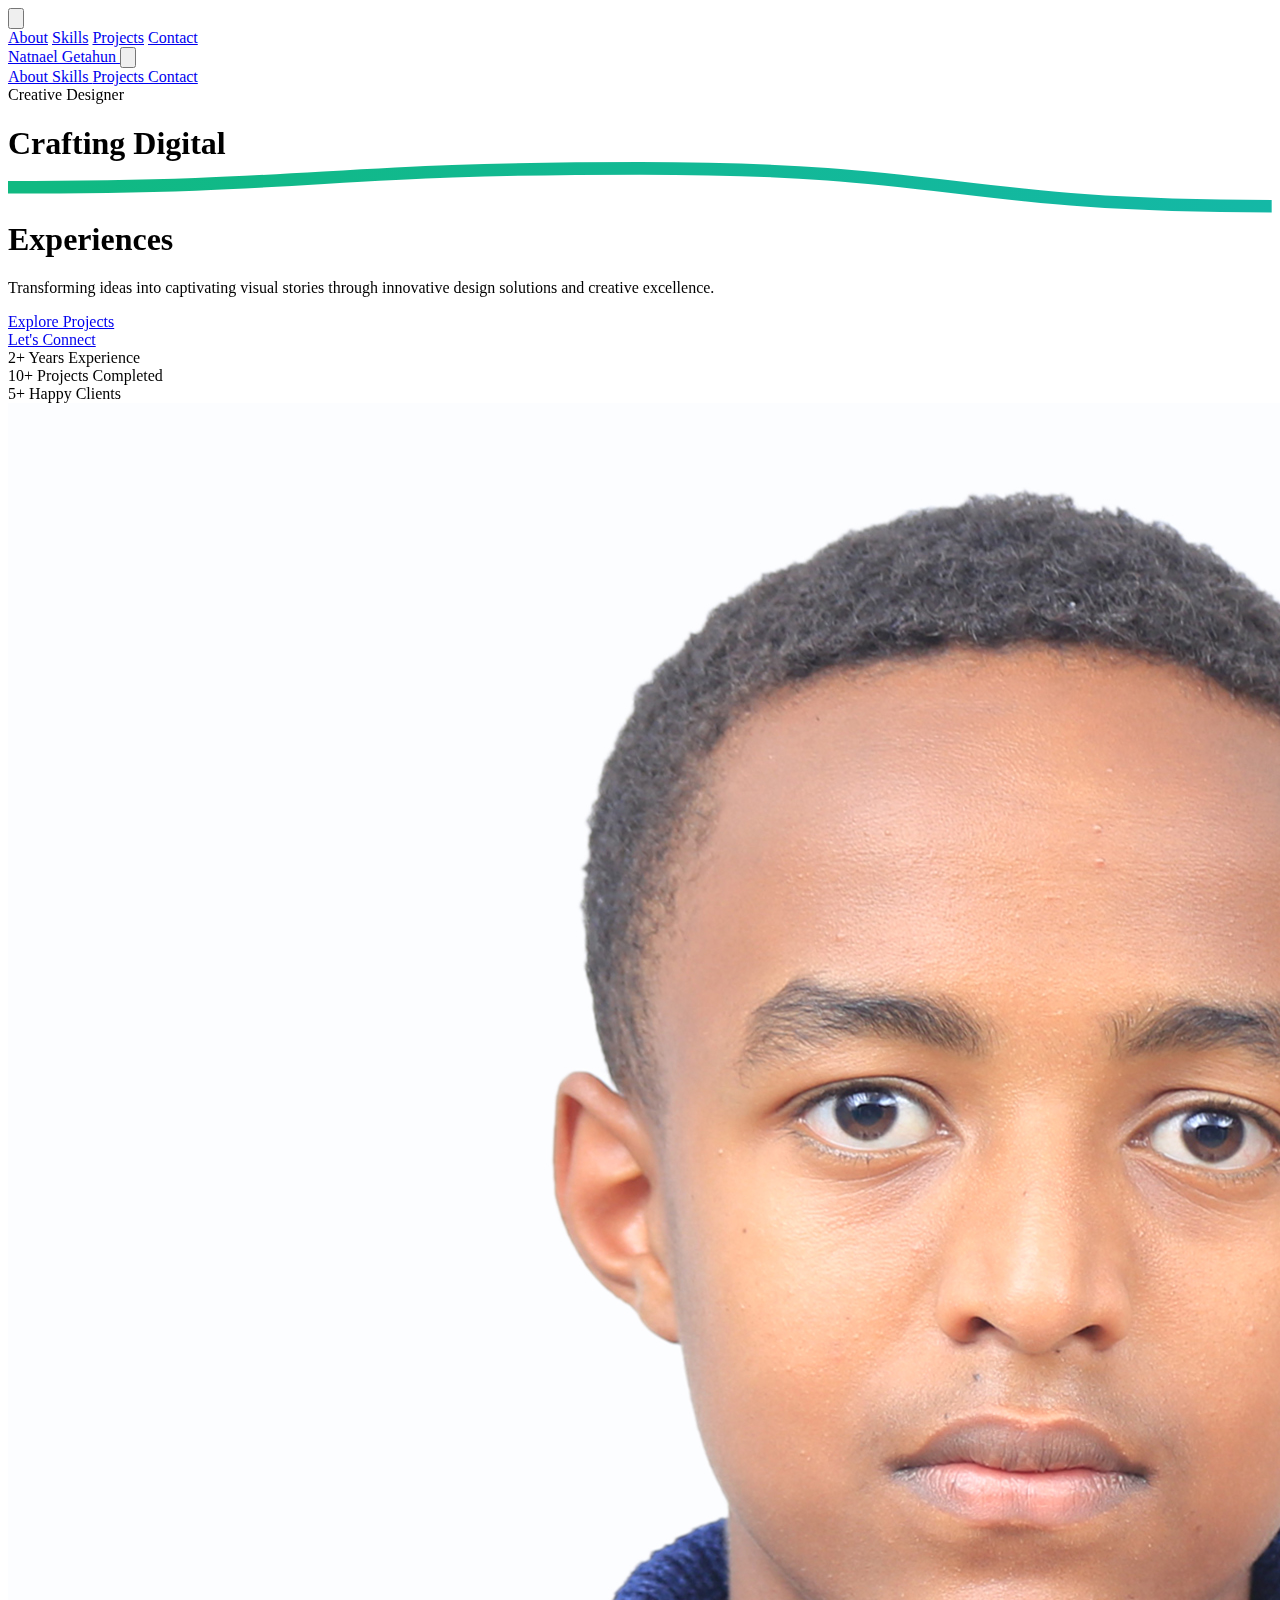
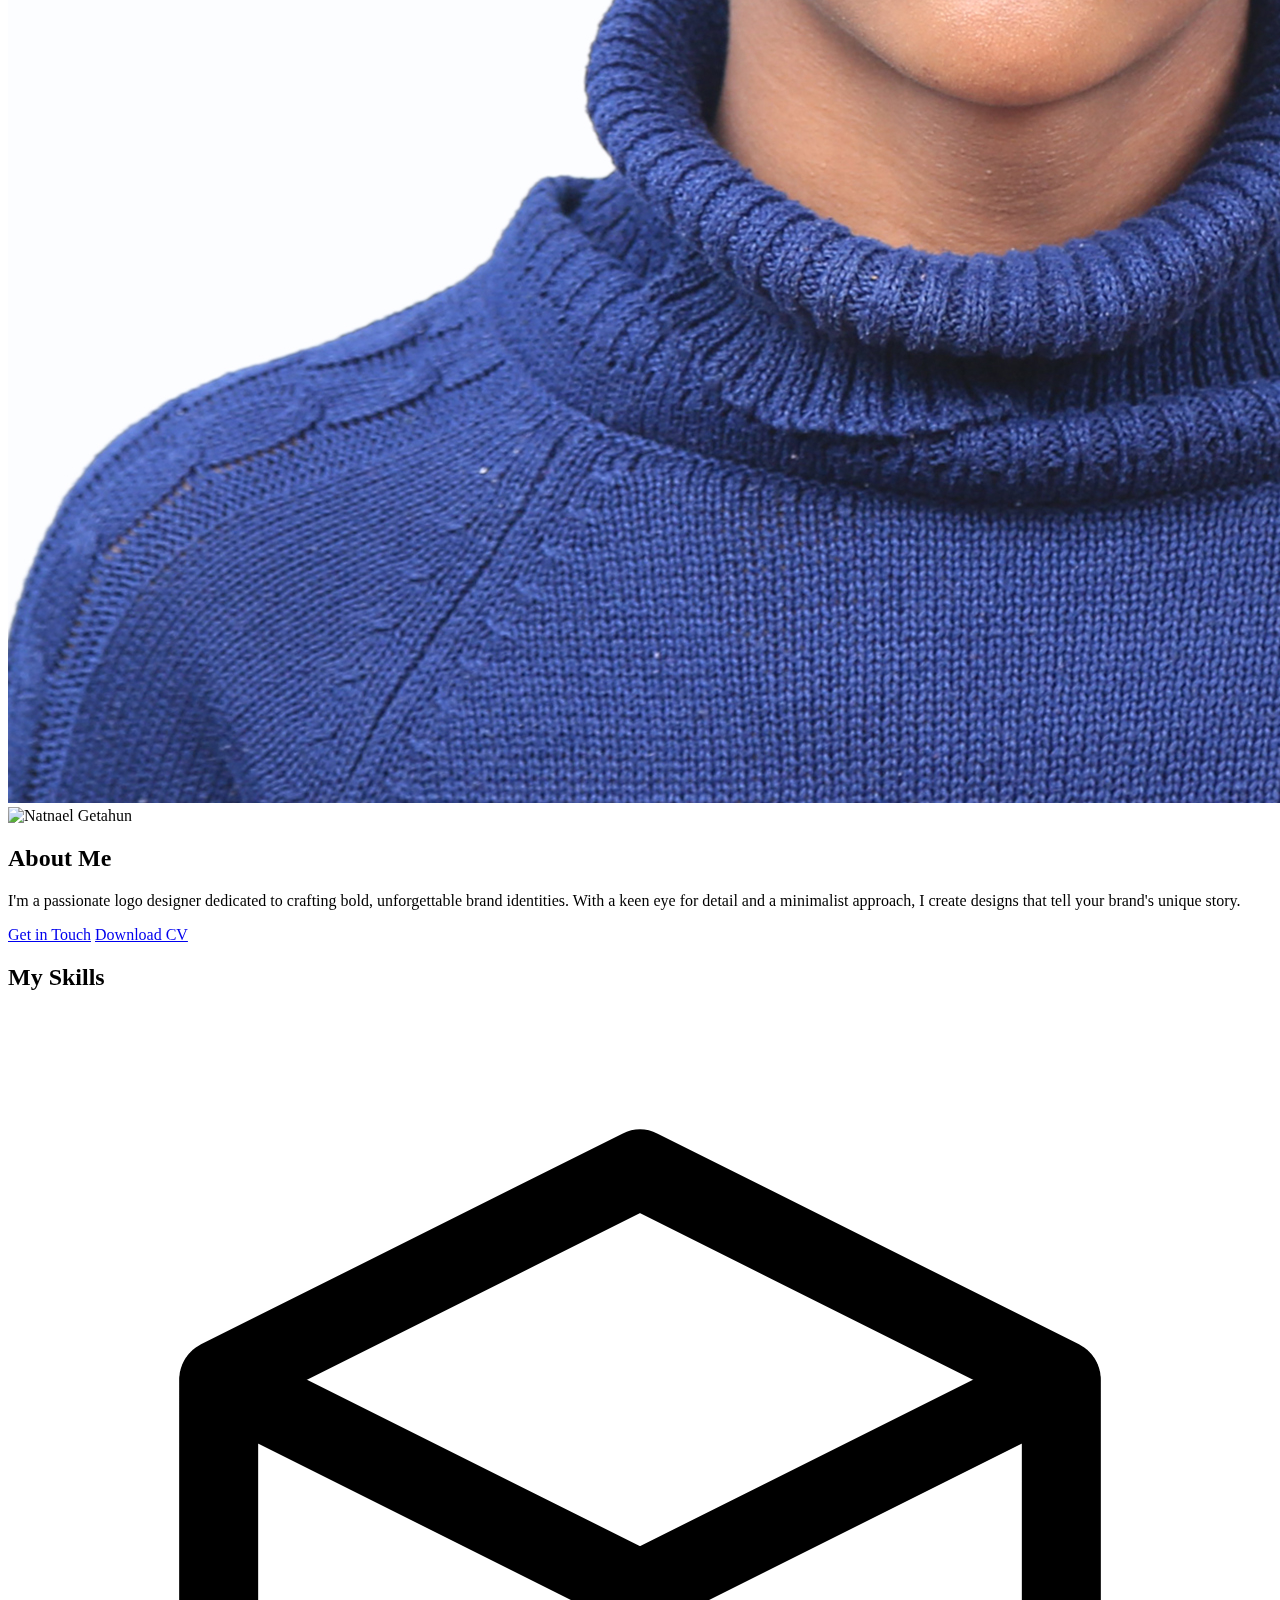
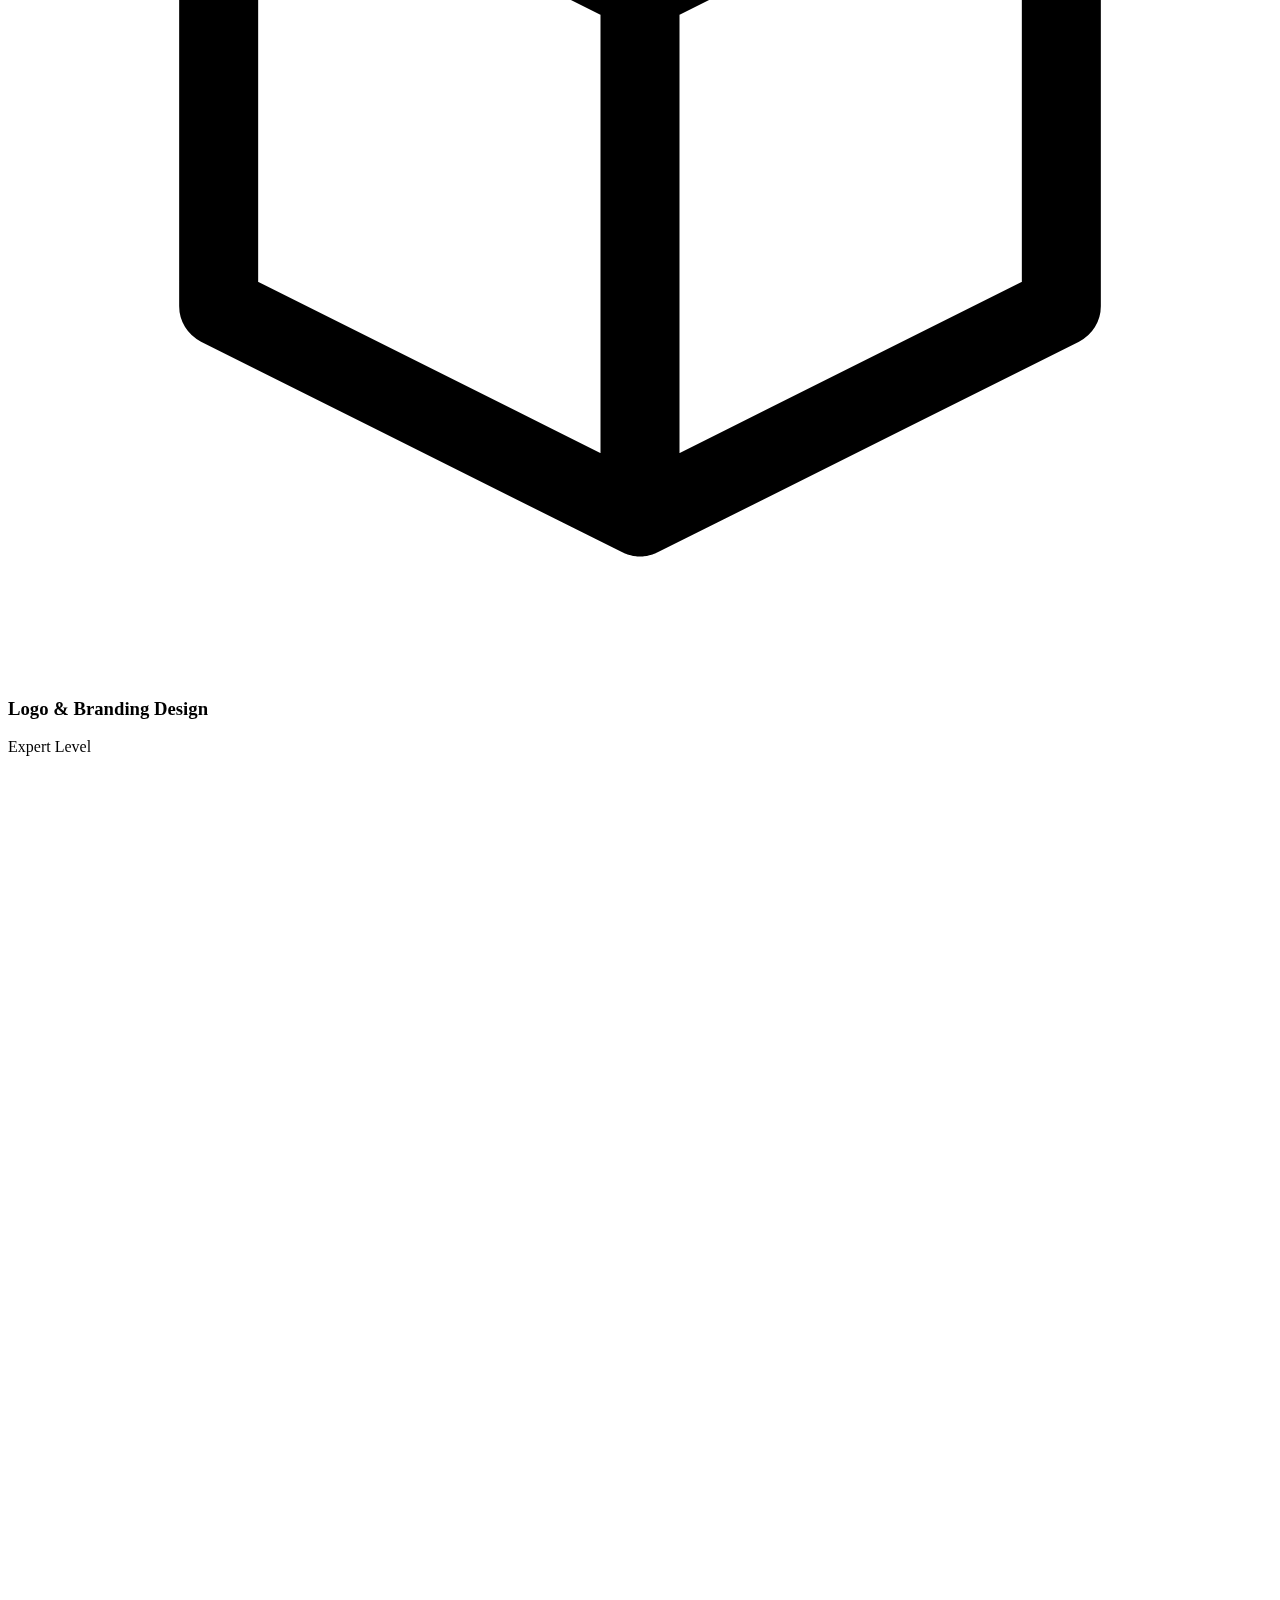
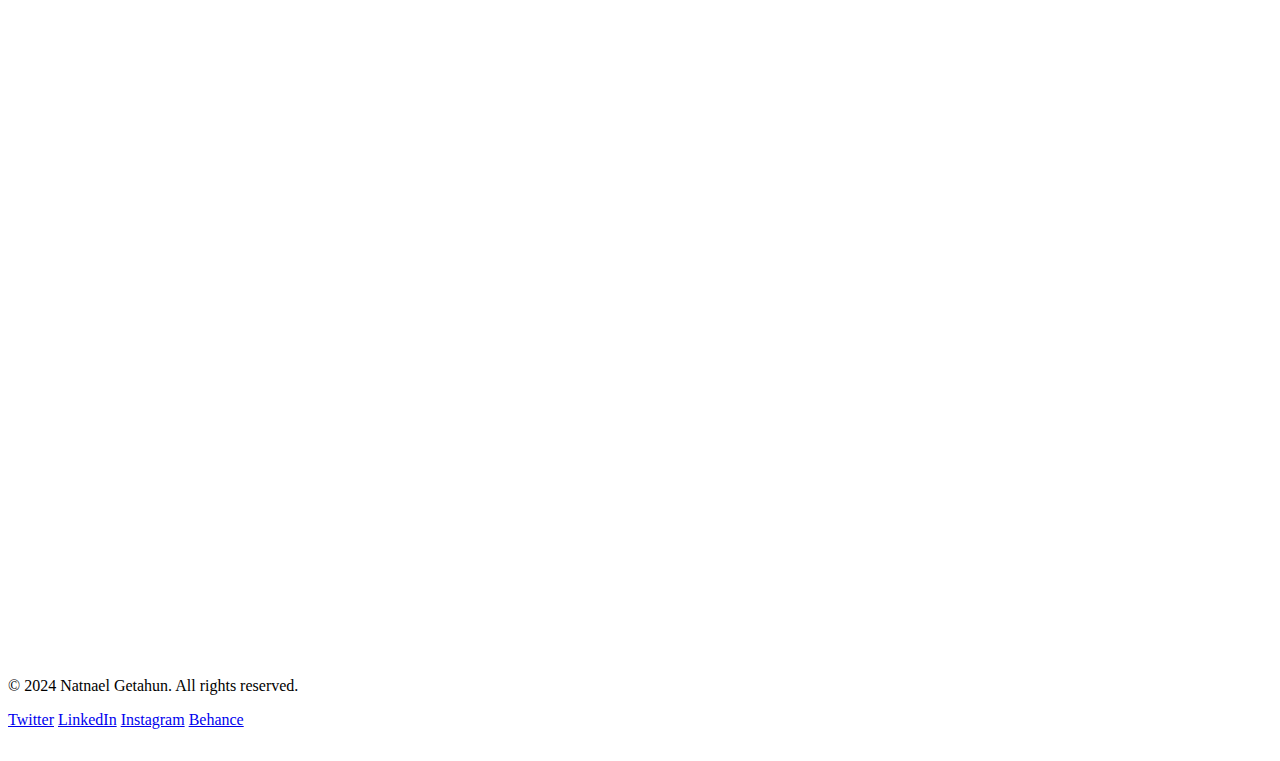
==== commit fe17b9fb: "Replace profile image in index.html with a new hero background image. Update image source to enhance" ====
--- a/index.html
+++ b/index.html
@@ -168,7 +168,7 @@
     <section id="about" class="py-20 sm:py-32 relative overflow-x-hidden">
         <div class="max-w-6xl mx-auto px-4 grid lg:grid-cols-2 gap-12 items-center">
             <div class="relative" data-aos="fade-right" data-aos-duration="1000">
-                <img src="images/G04A7018.JPG" alt="Natnael Getahun" class="rounded-2xl object-top bg-top shadow-2xl w-full aspect-square object-cover">
+                <img src="images/hero-bg.jpg" alt="Natnael Getahun" class="rounded-2xl object-top bg-top shadow-2xl w-full aspect-square object-cover">
                 <div class="absolute -bottom-6 -right-6 w-48 h-48 bg-emerald-500/20 rounded-2xl -z-10"></div>
             </div>
             <div data-aos="fade-left" data-aos-duration="1000" class="text-center lg:text-left">
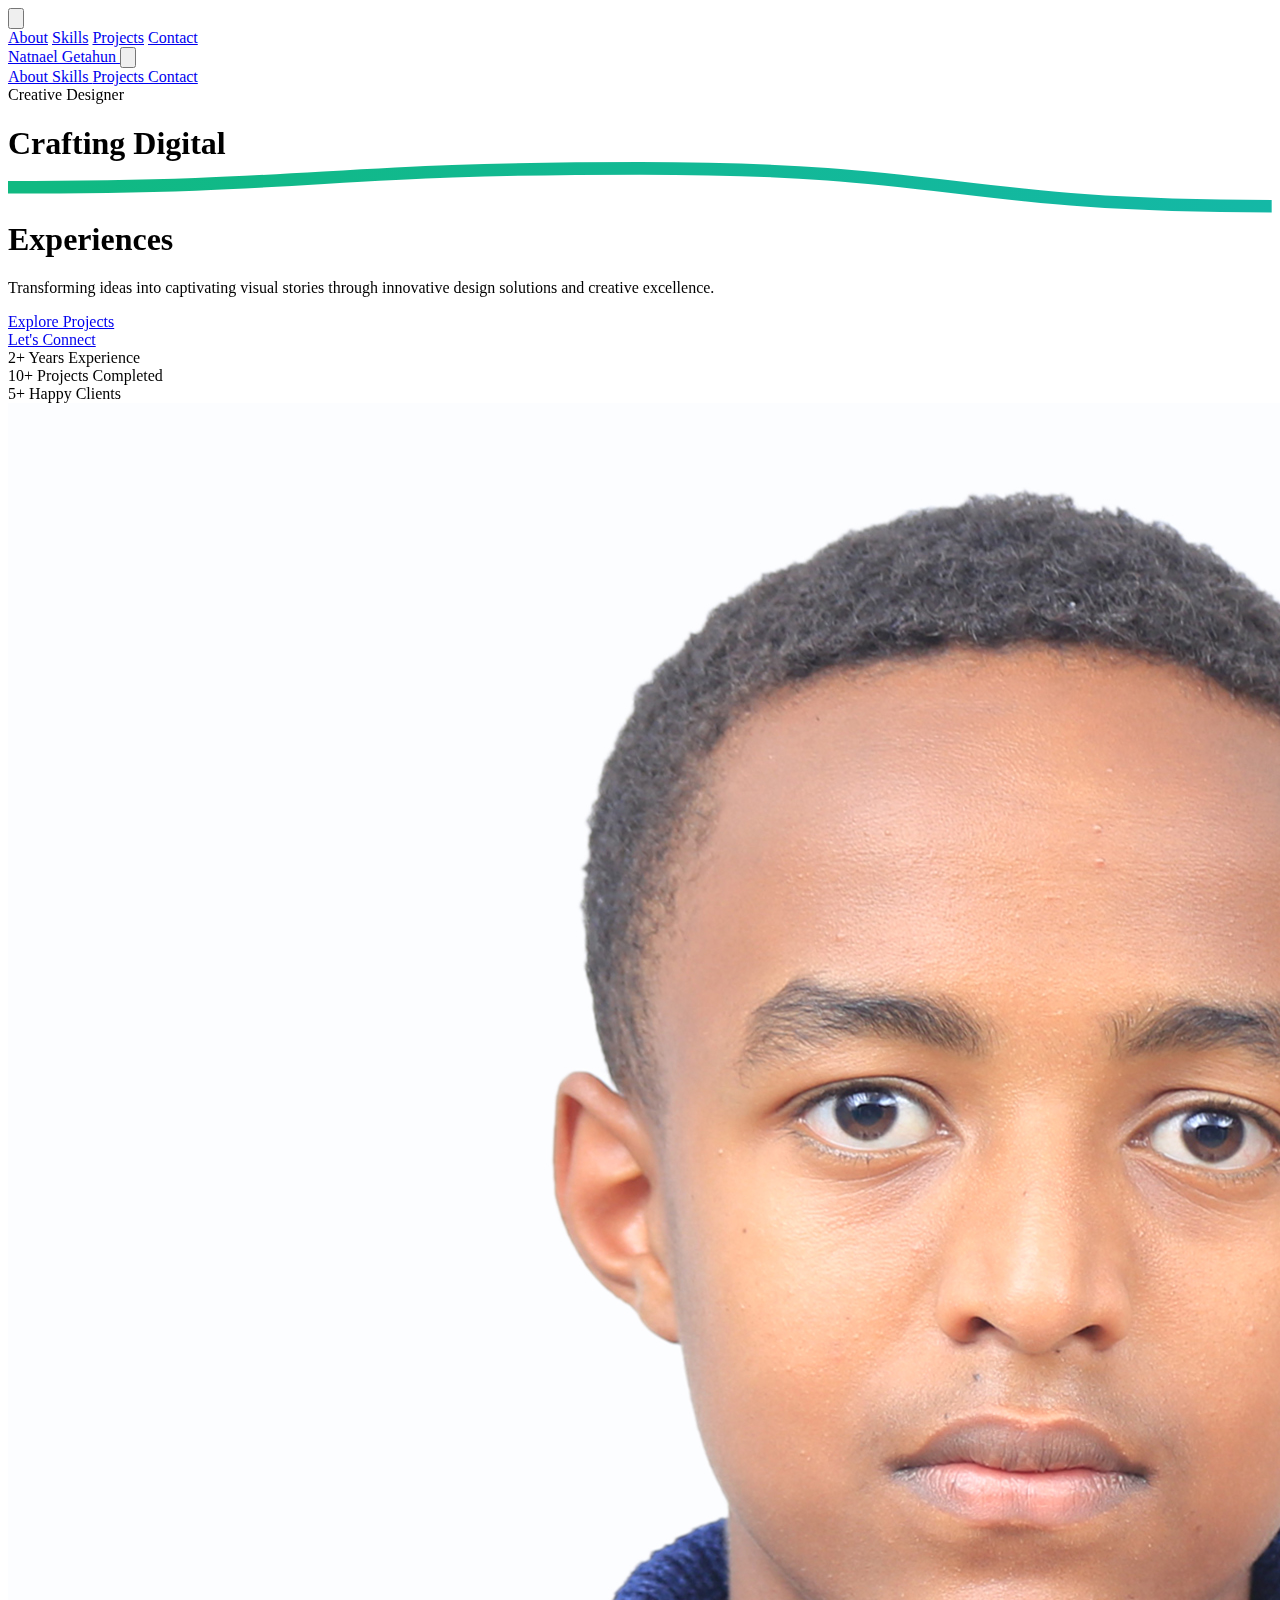
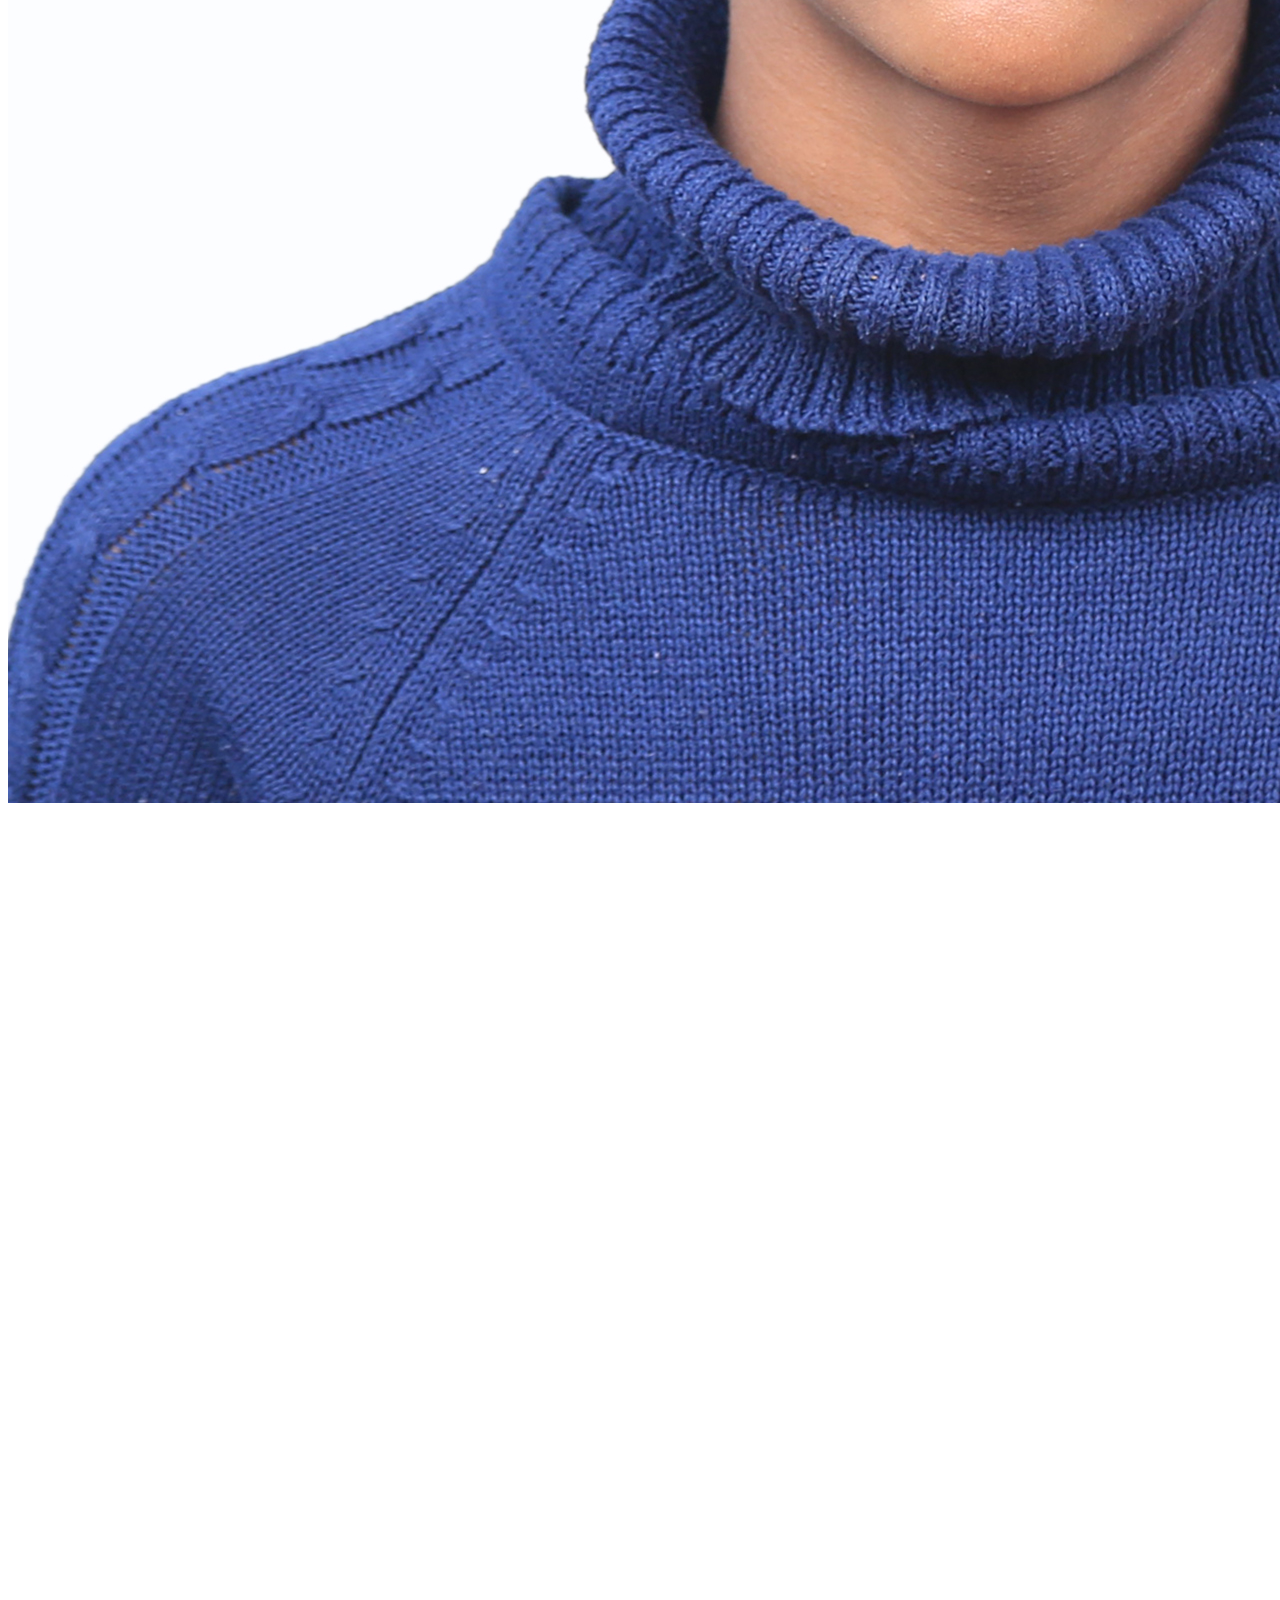
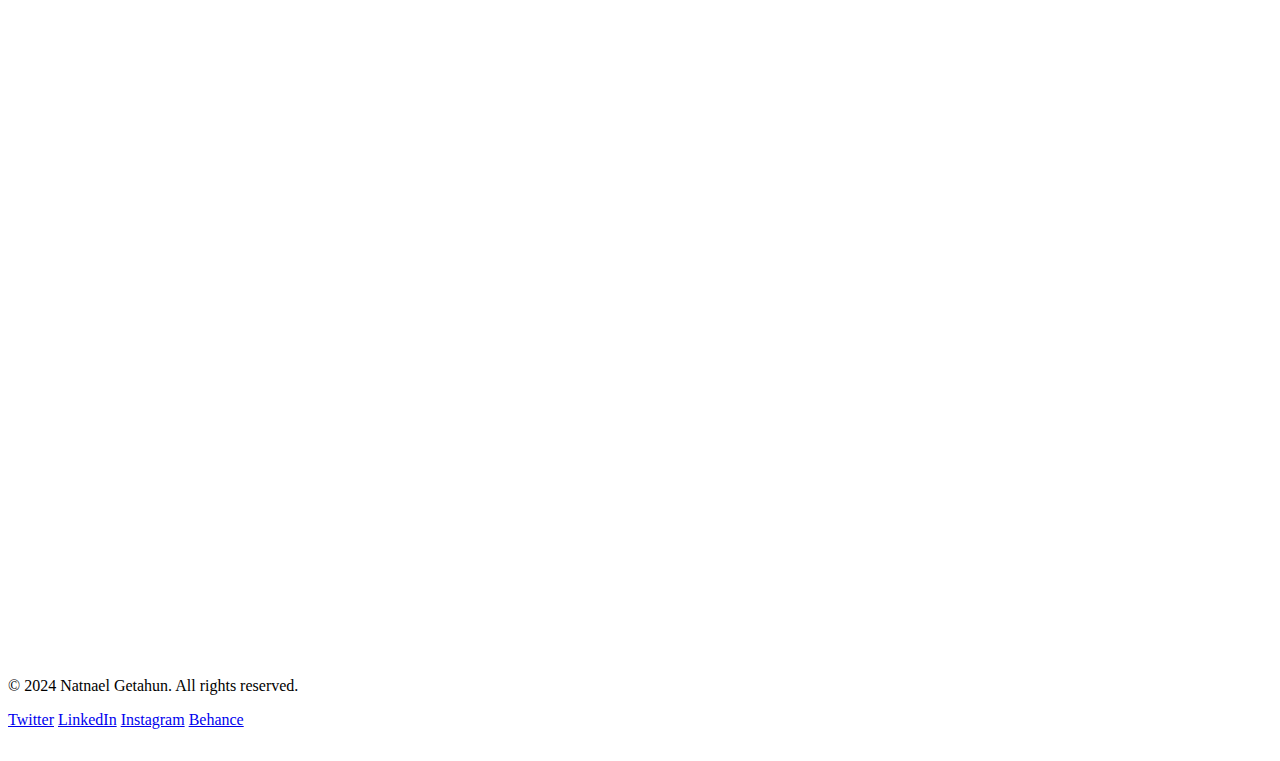
==== commit 6ee240cb: "Add Google Fonts and update font configurations in index.html and project-detail.html" ====
--- a/index.html
+++ b/index.html
@@ -32,12 +32,29 @@
     <link rel="icon" type="image/png" sizes="16x16" href="/favicon-16x16.png">
     <link rel="manifest" href="/site.webmanifest">
 
+    <!-- Google Fonts -->
+    <link rel="preconnect" href="https://fonts.googleapis.com">
+    <link rel="preconnect" href="https://fonts.gstatic.com" crossorigin>
+    <link href="https://fonts.googleapis.com/css2?family=Inter:wght@400;500;600;700&display=swap" rel="stylesheet">
+
     <title>Natnael Getahun - Creative Designer</title>
     <script src="https://cdn.tailwindcss.com"></script>
+    <script>
+        tailwind.config = {
+            theme: {
+                extend: {
+                    fontFamily: {
+                        sans: ['Inter', 'sans-serif'],
+                    },
+                },
+            },
+        }
+    </script>
     <script src="https://unpkg.com/aos@2.3.1/dist/aos.js"></script>
     <link href="https://unpkg.com/aos@2.3.1/dist/aos.css" rel="stylesheet">
 </head>
-<body class="bg-gradient-to-br from-gray-900 to-black text-gray-100">
+<body class="bg-gradient-to-br from-gray-900 to-black text-gray-100 font-sans">
+    <!-- Rest of the body content remains exactly the same -->
     <!-- Mobile Menu -->
     <div id="mobile-menu" class="fixed inset-0 bg-gray-900/95 z-50 transform translate-x-full transition-transform duration-300 lg:hidden">
         <div class="flex justify-end p-6">
